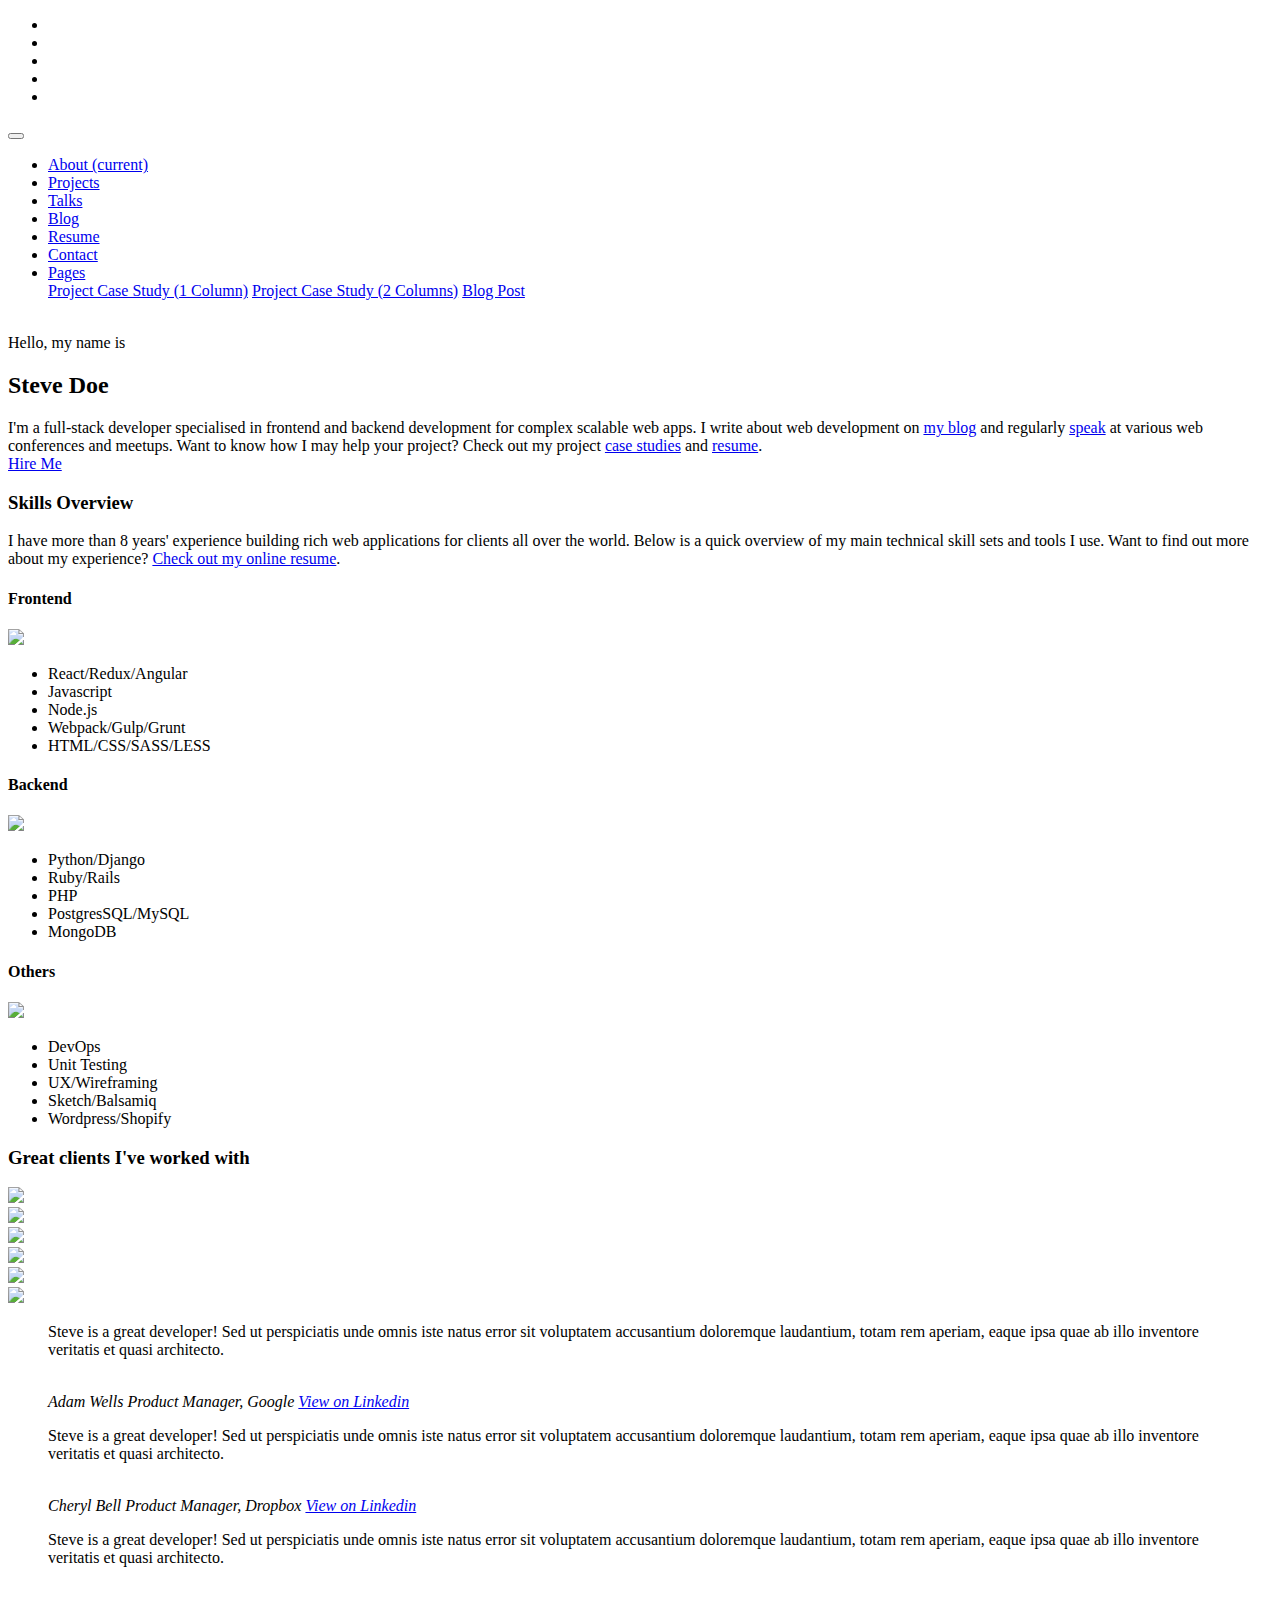
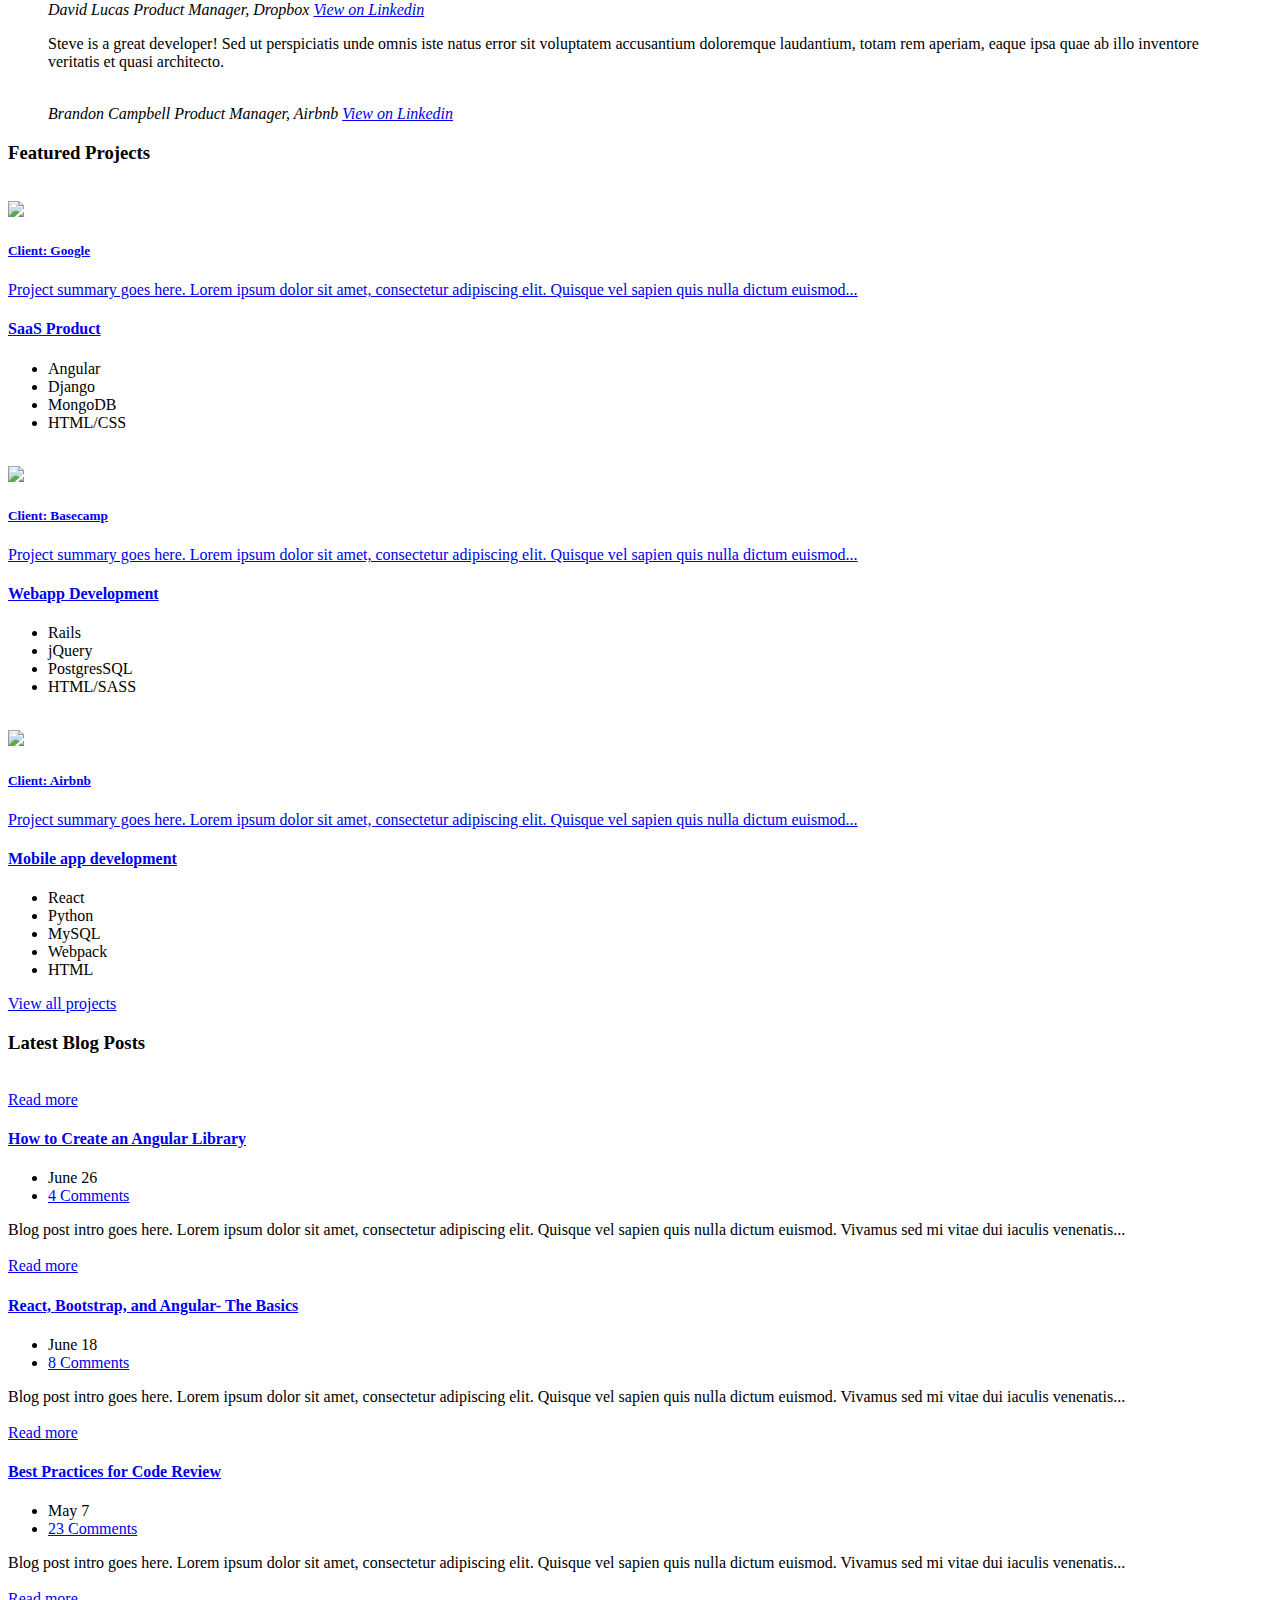
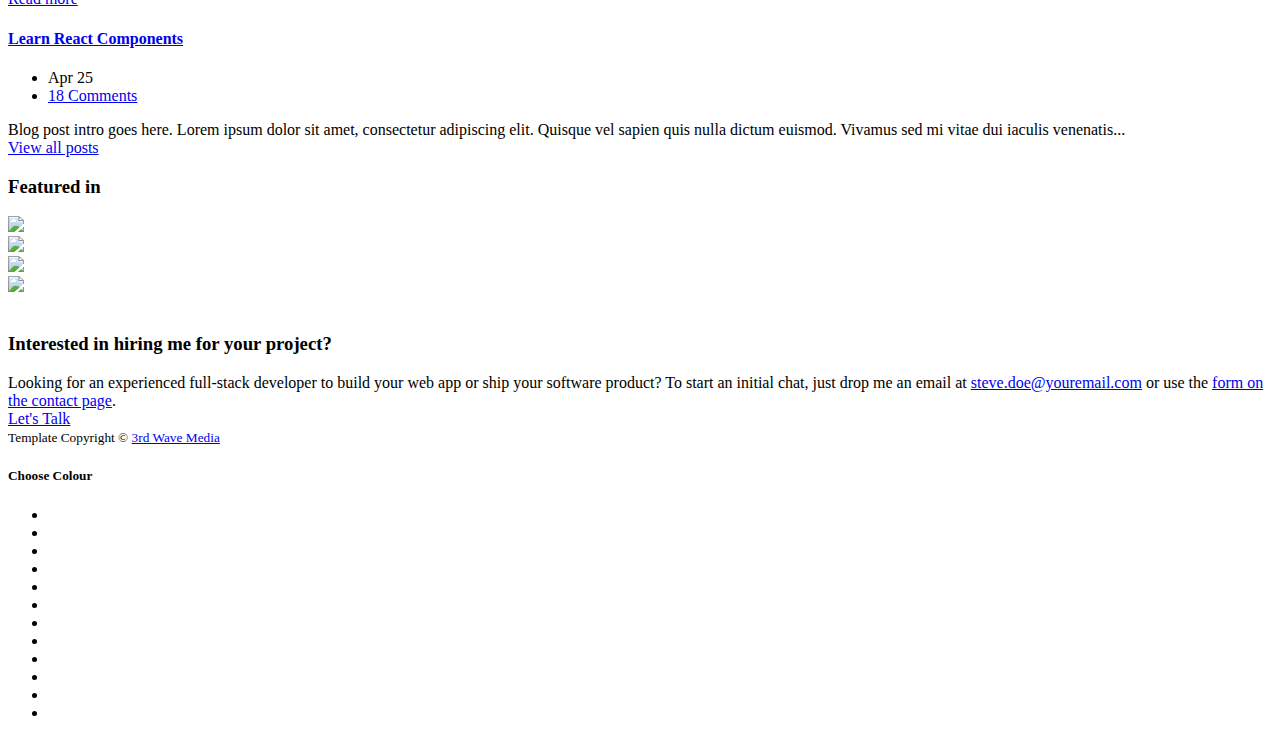
==== index.html @ 503a6081 "Add files via upload" ====
<!DOCTYPE html>
<html lang="en"> 

<!-- Mirrored from themes.3rdwavemedia.com/instance/bs5/2.2/index.html by HTTrack Website Copier/3.x [XR&CO'2017], Sat, 18 Nov 2023 05:35:15 GMT -->
<!-- Added by HTTrack --><meta http-equiv="content-type" content="text/html;charset=UTF-8" /><!-- /Added by HTTrack -->
<head>
    <title>Bootstrap 5 Portfolio Template For Developers</title>
    
    <!-- Meta -->
    <meta charset="utf-8">
    <meta http-equiv="X-UA-Compatible" content="IE=edge">
    <meta name="viewport" content="width=device-width, initial-scale=1.0">
    <meta name="description" content="Responsive Portfolio Template">
    <meta name="author" content="Xiaoying Riley at 3rd Wave Media">    
    <link rel="shortcut icon" href="favicon.ico"> 
    
    <!-- Google Font -->
    <link href='../../../../external.html?link=http://fonts.googleapis.com/css?family=Roboto:400,500,400italic,300italic,300,500italic,700,700italic,900,900italic' rel='stylesheet' type='text/css'>
    
    <!-- FontAwesome JS -->
    <script defer src="assets/fontawesome/js/all.js"></script>
    
    <!-- Plugins CSS -->
    <link rel="stylesheet" href="assets/plugins/flickity/flickity.min.css">
    
    
    <!-- Theme CSS -->  
    <link id="theme-style" rel="stylesheet" href="assets/css/theme-1.css">

</head> 

<body>
    
    <header class="header">
	    
        <div class="top-bar theme-bg-primary-darken">
            
            <div class="container-fluid">
            
				<nav class="navbar navbar-expand-lg navbar-dark position-relative">
					
					
					<ul class="social-list list-inline mb-0">
			            <li class="list-inline-item"><a class="text-white" href="#"><i class="fab fa-twitter fa-fw"></i></a></li>
		                <li class="list-inline-item"><a class="text-white" href="#"><i class="fab fa-linkedin-in fa-fw"></i></a></li>
		                <li class="list-inline-item"><a class="text-white" href="#"><i class="fab fa-github-alt fa-fw"></i></a></li>
		                <li class="list-inline-item"><a class="text-white" href="#"><i class="fab fa-stack-overflow fa-fw"></i></a></li>
		                <li class="list-inline-item"><a class="text-white" href="#"><i class="fab fa-codepen fa-fw"></i></a></li>
		            </ul><!--//social-list-->
					
	
					<button class="navbar-toggler" type="button" data-bs-toggle="collapse" data-bs-target="#navigation" aria-controls="navigation" aria-expanded="false" aria-label="Toggle navigation">
					<span class="navbar-toggler-icon"></span>
					</button>
					
					<div class="collapse navbar-collapse text-uppercase" id="navigation">
						<ul class="navbar-nav ms-lg-auto">
							<li class="nav-item me-lg-3">
							    <a class="nav-link active" href="index.html">About <span class="sr-only">(current)</span></a>
							</li>
							<li class="nav-item me-lg-3">
							   <a class="nav-link" href="projects.html">Projects</a>
							</li>
							<li class="nav-item me-lg-3">
							    <a class="nav-link" href="talks.html">Talks</a>
							</li>
							<li class="nav-item me-lg-3">
							    <a class="nav-link" href="blog.html">Blog</a>
							</li>
							<li class="nav-item me-lg-3">
							    <a class="nav-link" href="resume.html">Resume</a>
							</li>
							<li class="nav-item me-lg-3">
							    <a class="nav-link" href="contact.html">Contact</a>
							</li>
							<li class="nav-item dropdown me-0">
							    <a class="nav-link dropdown-toggle" href="#" id="navigationLink" data-bs-toggle="dropdown" aria-haspopup="true" aria-expanded="false">
							Pages
								</a>
								<div class="dropdown-menu dropdown-menu-right text-capitalize shadow-lg" aria-labelledby="navigationLink">
									<a class="dropdown-item" href="project.html">Project Case Study (1 Column)</a>
									<a class="dropdown-item" href="project-alt.html">Project Case Study (2 Columns)</a>
									<a class="dropdown-item" href="blog-post.html">Blog Post</a>
								</div>
							</li>
							
						</ul>
						<span id="slide-line"></span>
					</div>

					
				</nav>
            
            </div><!--//container-->
            
        </div><!--//top-bar-->
        
        <div class="header-intro theme-bg-primary text-white py-5">
	        <div class="container">
		        <div class="profile-teaser row gx-lg-5 justify-content-center">
			        <div class="col-12 col-md-auto text-center text-md-start">
				        <img class="profile-image mb-3 mb-lg-0 ms-md-0 rounded mx-auto" src="assets/images/profile.jpg" alt="">
			        </div>
					<div class="col text-center text-md-start">
						<div class="lead">Hello, my name is</div>
						<h2 class="mt-0 display-4 font-weight-bold">Steve Doe</h2>
						<div class="bio mb-3">I'm a full-stack developer specialised in frontend and backend development for complex scalable web apps. I write about web development on <a class="link-on-bg text-link" href="blog.html">my blog</a> and regularly <a class="link-on-bg text-link" href="talks.html">speak</a> at various web conferences and meetups. Want to know how I may help your project? Check out my project <a class="link-on-bg text-link" href="projects.html">case studies</a> and <a class="link-on-bg text-link" href="resume.html">resume</a>.
						</div><!--//bio-->
						<a class="theme-btn-on-bg btn font-weight-bold theme-btn-cta" href="contact.html">Hire Me</a>
					
					</div><!--//media-body-->
				</div><!--//profile-teaser-->
		        
	        </div><!--//container-->
        </div><!--//header-intro-->
        
    </header><!--//header-->
        
    <section class="skills-section section py-5">
        <div class="container">
	        <h3 class="section-title font-weight-bold text-center mb-3">Skills Overview</h3>
	        <div class="section-intro mx-auto text-center mb-5 text-secondary">I have more than 8 years' experience building rich web applications for clients all over the world. Below is a quick overview of my main technical skill sets and tools I use. Want to find out more about my experience? <a class="text-link" href="resume.html">Check out my online resume</a>.</div>
	        
	        <div class="skills-blocks mx-auto pt-5">
		        <div class="row">
			        <div class="skills-block col-12 col-lg-4 mb-5 mb-3 mb-lg-0">
				        <div class="skills-block-inner bg-white shadow-sm py-4 px-5 position-relative">
					        <h4 class="skills-cat text-center mb-3 mt-5">Frontend</h4>
					        <div class="skills-icon-holder position-absolute d-inline-block rounded-circle text-center">
					            <img class="skills-icon" src="assets/images/frontend-icon.svg">
					        </div>
					        <ul class="skills-list list-unstyled text-secondary">
						        <li class="mb-2"><i class="fas fa-check me-2 text-primary"></i>React/Redux/Angular</li>
						        <li class="mb-2"><i class="fas fa-check me-2 text-primary"></i>Javascript</li>
						        <li class="mb-2"><i class="fas fa-check me-2 text-primary"></i>Node.js</li>							        
						        <li class="mb-2"><i class="fas fa-check me-2 text-primary"></i>Webpack/Gulp/Grunt</li>
						        <li class="mb-2"><i class="fas fa-check me-2 text-primary"></i>HTML/CSS/SASS/LESS</li>
					        </ul>
				        </div><!--//skills-block-inner-->
			        </div><!--//skills-block-->
			        
			        <div class="skills-block col-12 col-lg-4 mb-5 mb-3 mb-lg-0">
				        <div class="skills-block-inner bg-white shadow-sm py-4 px-5 position-relative">
					        <h4 class="skills-cat text-center mb-3 mt-5">Backend</h4>
					        <div class="skills-icon-holder position-absolute d-inline-block rounded-circle text-center">
					            <img class="skills-icon" src="assets/images/backend-icon.svg">
					        </div>
					        <ul class="skills-list list-unstyled text-secondary">
						        <li class="mb-2"><i class="fas fa-check me-2 text-primary"></i>Python/Django</li>
						        <li class="mb-2"><i class="fas fa-check me-2 text-primary"></i>Ruby/Rails</li>
						        <li class="mb-2"><i class="fas fa-check me-2 text-primary"></i>PHP</li>
						        <li class="mb-2"><i class="fas fa-check me-2 text-primary"></i>PostgresSQL/MySQL</li>
						        <li class="mb-2"><i class="fas fa-check me-2 text-primary"></i>MongoDB</li>
					        </ul>
				        </div><!--//skills-block-inner-->
			        </div><!--//skills-block-->
			        
			        <div class="skills-block col-12 col-lg-4">
				        <div class="skills-block-inner bg-white shadow-sm py-4 px-5 position-relative">
					        <h4 class="skills-cat text-center mb-3 mt-5">Others</h4>
					        <div class="skills-icon-holder position-absolute d-inline-block rounded-circle text-center">
					            <img class="skills-icon" src="assets/images/other-skills-icon.svg">
					        </div>
					        <ul class="skills-list list-unstyled text-secondary">
						        <li class="mb-2"><i class="fas fa-check me-2 text-primary"></i>DevOps</li>
						        <li class="mb-2"><i class="fas fa-check me-2 text-primary"></i>Unit Testing</li>
						        <li class="mb-2"><i class="fas fa-check me-2 text-primary"></i>UX/Wireframing</li>
						        <li class="mb-2"><i class="fas fa-check me-2 text-primary"></i>Sketch/Balsamiq</li>
						        <li class="mb-2"><i class="fas fa-check me-2 text-primary"></i>Wordpress/Shopify</li>
					        </ul>
				        </div><!--//skills-block-inner-->
			        </div><!--//skills-block-->
			        
		        </div><!--//row-->
	        </div>
        </div><!--//container-->
    </section><!--//skills-section-->
    
    <section class="section-proof section bg-white py-5">
        <div class="container">
	        <h3 class="section-title font-weight-bold text-center mb-5">Great clients I've worked with</h3>
	        <div class="logos row mb-5">
		        <div class="logo px-3 col-6 col-md-4 col-lg-2 me-0 px-md-5 px-lg-4"><a class="logo-link" href="project.html"><img class="img-fluid svg-ie-fix" src="assets/images/logos/logo-1.svg"></a></div>
		        <div class="logo px-3 col-6 col-md-4 col-lg-2 me-0 px-md-5 px-lg-4"><a class="logo-link" href="project.html"><img class="img-fluid svg-ie-fix" src="assets/images/logos/logo-2.svg"></a></div>
		        <div class="logo px-3 col-6 col-md-4 col-lg-2 me-0 px-md-5 px-lg-4"><a class="logo-link" href="project.html"><img class="img-fluid svg-ie-fix" src="assets/images/logos/logo-3.svg"></a></div>
		        <div class="logo px-3 col-6 col-md-4 col-lg-2 me-0 px-md-5 px-lg-4"><a class="logo-link" href="project.html"><img class="img-fluid svg-ie-fix" src="assets/images/logos/logo-4.svg"></a></div>
		        <div class="logo px-3 col-6 col-md-4 col-lg-2 me-0 px-md-5 px-lg-4"><a class="logo-link" href="project.html"><img class="img-fluid svg-ie-fix" src="assets/images/logos/logo-5.svg"></a></div>
		        <div class="logo px-3 col-6 col-md-4 col-lg-2 me-0 px-md-5 px-lg-4"><a class="logo-link" href="project.html"><img class="img-fluid svg-ie-fix" src="assets/images/logos/logo-6.svg"></a></div>
	        </div>
	        
	        
        </div>
        
        <div class="container-fluid">
        
	        <div class="testimonials">
			        
		        <div class="testimonial-item">				        
			        <div class="position-relative p-5 shadow">
				        <blockquote class="blockquote ps-4">
						  <p class="mb-4">Steve is a great developer! Sed ut perspiciatis unde omnis iste natus error sit voluptatem accusantium doloremque laudantium, totam rem aperiam, eaque ipsa quae ab illo inventore veritatis et quasi architecto.</p>
						  <i class="quote-icon fas fa-quote-left fa-lg position-absolute text-primary"></i>
						  <footer class="blockquote-footer presudo-hidden mt-4">
							   <div class="row client-profile">
								   <div class="col-12 col-md-auto">
								       <img src="assets/images/clients/profile-1.jpg" alt="">
								   </div>
								   <div class="col">
								       <cite title="Source" class="quote-source d-inline-block font-style-normal pt-3">
								           <span class="d-block">Adam Wells</span>
								           <span class="d-block">Product Manager, Google</span>
								           <span class="d-block position-absolute source-link"><i class="fab fa-linkedin fa-2x me-1" data-fa-transform="down-3"></i> <a class="text-secondary text-link" href="#" target="_blank">View on Linkedin <i class="fas fa-external-link-alt ms-1" data-fa-transform="up-1"></i></a></span>
								       </cite>
								   </div>
							   </div><!--//row-->
						  </footer>
						</blockquote>
			        </div>
		        </div><!--//testimonial-item-->
		        
		        <div class="testimonial-item">				        
			        <div class="position-relative p-5 shadow">
				        <blockquote class="blockquote ps-4">
						  <p class="mb-4">Steve is a great developer! Sed ut perspiciatis unde omnis iste natus error sit voluptatem accusantium doloremque laudantium, totam rem aperiam, eaque ipsa quae ab illo inventore veritatis et quasi architecto.</p>
						  <i class="quote-icon fas fa-quote-left position-absolute text-primary"></i>
						  <footer class="blockquote-footer presudo-hidden mt-4">
							   <div class="row client-profile">
								   <div class="col-12 col-md-auto">
								       <img src="assets/images/clients/profile-2.jpg" alt="">
								   </div>
								   <div class="col">
								       <cite title="Source" class="quote-source d-inline-block font-style-normal pt-3">
								           <span class="d-block">Cheryl Bell</span>
								           <span class="d-block">Product Manager, Dropbox</span>
								           <span class="d-block position-absolute source-link"><i class="fab fa-linkedin fa-2x me-1" data-fa-transform="down-3"></i> <a class="text-secondary text-link" href="#" target="_blank">View on Linkedin <i class="fas fa-external-link-alt ms-1" data-fa-transform="up-1"></i></a></span>
								       </cite>
								   </div>
							   </div><!--//row-->
						  </footer>
						  
						</blockquote>
			        </div>
		        </div><!--//testimonial-item-->
		        
		        <div class="testimonial-item">				        
			        <div class="position-relative p-5 shadow">
				        <blockquote class="blockquote ps-4">
						  <p class="mb-4">Steve is a great developer! Sed ut perspiciatis unde omnis iste natus error sit voluptatem accusantium doloremque laudantium, totam rem aperiam, eaque ipsa quae ab illo inventore veritatis et quasi architecto. </p>
						  <i class="quote-icon fas fa-quote-left position-absolute text-primary"></i>
						  <footer class="blockquote-footer presudo-hidden mt-4">
							   <div class="row client-profile">
								   <div class="col-12 col-md-auto">
								       <img src="assets/images/clients/profile-3.jpg" alt="">
								   </div>
								   <div class="col">
								       <cite title="Source" class="quote-source d-inline-block font-style-normal pt-3">
								           <span class="d-block">David Lucas</span>
							           <span class="d-block">Product Manager, Dropbox</span>
								           <span class="d-block position-absolute source-link"><i class="fab fa-linkedin fa-2x me-1" data-fa-transform="down-3"></i> <a class="text-secondary text-link" href="#" target="_blank">View on Linkedin <i class="fas fa-external-link-alt ms-1" data-fa-transform="up-1"></i></a></span>
								       </cite>
								   </div>
							   </div><!--//row-->
						  </footer>
						</blockquote>
			        </div>
		        </div><!--//testimonial-item-->
		        
		        <div class="testimonial-item">				        
			        <div class="position-relative p-5 shadow">
				        <blockquote class="blockquote ps-4">
						  <p class="mb-4">Steve is a great developer! Sed ut perspiciatis unde omnis iste natus error sit voluptatem accusantium doloremque laudantium, totam rem aperiam, eaque ipsa quae ab illo inventore veritatis et quasi architecto.</p>
						  <i class="quote-icon fas fa-quote-left position-absolute text-primary"></i>
						  <footer class="blockquote-footer presudo-hidden mt-4">
							   <div class="row client-profile">
								   <div class="col-12 col-md-auto">
								       <img src="assets/images/clients/profile-4.jpg" alt="">
								   </div>
								   <div class="col">
								       <cite title="Source" class="quote-source d-inline-block font-style-normal pt-3">
								           <span class="d-block">Brandon Campbell</span>
							               <span class="d-block">Product Manager, Airbnb</span>
								           <span class="d-block position-absolute source-link"><i class="fab fa-linkedin fa-2x me-1" data-fa-transform="down-3"></i> <a class="text-secondary text-link" href="#" target="_blank">View on Linkedin <i class="fas fa-external-link-alt ms-1" data-fa-transform="up-1"></i></a></span>
								       </cite>
								   </div>
							   </div><!--//row-->
						  </footer>
						</blockquote>
			        </div>
		        </div><!--//testimonial-item-->

		        
	        </div><!--//container-fluid-->
	        
	        
        </div><!--//testimonials-->
        
        
    </section>
    
    <section class="section-featured-projects py-5">
        <div class="container">
	        <h3 class="section-title font-weight-bold text-center mb-5">Featured Projects</h3>
        
	        <div class="project-cards row mb-5">
		        <div class="col-12 col-lg-4">
					<div class="card rounded-0 border-0 shadow-sm mb-5 mb-lg-0">
						<div class="card-img-container position-relative">
							<img class="card-img-top rounded-0" src="assets/images/projects/project-1-thumb.jpg" alt="">
							<div class="card-img-overlay overlay-logo text-center">
								<div class="project-logo"><img class="img-fluid w-50" src="assets/images/logos/logo-1-inverse.svg"></div>
							</div>
							<a class="card-img-overlay overlay-content text-start p-lg-4" href="project.html">
								<h5 class="card-title font-weight-bold">Client: Google</h5>
							    <p class="card-text">Project summary goes here. Lorem ipsum dolor sit amet, consectetur adipiscing elit. Quisque vel sapien quis nulla dictum euismod...</p>
							</a>
						</div>
						<div class="card-body pb-0">
							<h4 class="card-title text-truncate text-center mb-0"><a class="text-link" href="project.html">SaaS Product</a></h4>
						</div>
						
						<div class="card-footer border-0 text-center bg-white pb-4">
							<ul class="list-inline mb-0 mx-auto">
						        <li class="list-inline-item"><span class="badge bg-secondary badge-pill">Angular</span></li>
						        <li class="list-inline-item"><span class="badge bg-secondary badge-pill" >Django</span></li>
						        <li class="list-inline-item"><span class="badge bg-secondary badge-pill">MongoDB</span></li>
						        <li class="list-inline-item"><span class="badge bg-secondary badge-pill">HTML/CSS</span></li>
							</ul>
					    </div>
				    </div><!--//card-->
		        </div>
		        <div class="col-12 col-lg-4">
					<div class="card rounded-0 border-0 shadow-sm mb-5 mb-lg-0">
						<div class="card-img-container position-relative">
							<img class="card-img-top rounded-0" src="assets/images/projects/project-2-thumb.jpg" alt="">
							<div class="card-img-overlay overlay-logo text-center">
								<div class="project-logo"><img class="img-fluid w-50" src="assets/images/logos/logo-2-inverse.svg"></div>
							</div>
							<a class="card-img-overlay overlay-content text-start p-lg-4" href="project.html">
								<h5 class="card-title font-weight-bold">Client: Basecamp</h5>
							    <p class="card-text">Project summary goes here. Lorem ipsum dolor sit amet, consectetur adipiscing elit. Quisque vel sapien quis nulla dictum euismod...</p>
							</a>
						</div>
						<div class="card-body pb-0">
							<h4 class="card-title text-truncate text-center mb-0"><a class="text-link" href="project.html">Webapp Development</a></h4>
						</div>
						
						<div class="card-footer border-0 text-center bg-white pb-4">
							<ul class="list-inline mb-0 mx-auto">
						        <li class="list-inline-item"><span class="badge bg-secondary badge-pill" >Rails</span></li>
						        <li class="list-inline-item"><span class="badge bg-secondary badge-pill">jQuery</span></li>
						        <li class="list-inline-item"><span class="badge bg-secondary badge-pill">PostgresSQL</span></li>
						        <li class="list-inline-item"><span class="badge bg-secondary badge-pill">HTML/SASS</span></li>
							</ul>
					    </div>
				    </div><!--//card-->
		        </div>
		        <div class="col-12 col-lg-4">
					<div class="card rounded-0 border-0 shadow-sm mb-5 mb-lg-0">
						<div class="card-img-container position-relative">
							<img class="card-img-top rounded-0" src="assets/images/projects/project-3-thumb.jpg" alt="">
							<div class="card-img-overlay overlay-logo text-center">
								<div class="project-logo"><img class="img-fluid w-50" src="assets/images/logos/logo-3-inverse.svg"></div>
							</div>
							<a class="card-img-overlay overlay-content text-start p-lg-4" href="project.html">
								<h5 class="card-title font-weight-bold">Client: Airbnb</h5>
							    <p class="card-text">Project summary goes here. Lorem ipsum dolor sit amet, consectetur adipiscing elit. Quisque vel sapien quis nulla dictum euismod...</p>
							</a>
						</div>
						<div class="card-body pb-0">
							<h4 class="card-title text-truncate text-center mb-0"><a class="text-link" href="project.html">Mobile app development</a></h4>
						</div>
						
						<div class="card-footer border-0 text-center bg-white pb-4">
							<ul class="list-inline mb-0 mx-auto">
						        <li class="list-inline-item"><span class="badge bg-secondary badge-pill">React</span></li>
						        <li class="list-inline-item"><span class="badge bg-secondary badge-pill" >Python</span></li>
						        <li class="list-inline-item"><span class="badge bg-secondary badge-pill">MySQL</span></li>
						        <li class="list-inline-item"><span class="badge bg-secondary badge-pill">Webpack</span></li>
						        <li class="list-inline-item"><span class="badge bg-secondary badge-pill">HTML</span></li>
							</ul>
					    </div>
				    </div><!--//card-->
		        </div>
			    
	        </div><!--//row-->
	        <div class="text-center">
	            <a class="btn btn-primary" href="projects.html">View all projects</a>
	        </div>
        </div><!--///container-->
        
    </section>
    
    <section class="section-latest-blog py-5">
        <div class="container">
	        <h3 class="section-title font-weight-bold text-center mb-5">Latest Blog Posts</h3>
	        
	        <div class="blog-cards row">
		        <div class="col-12 col-lg-6">
			        <div class="card rounded-0 border-0 shadow-sm mb-5">
						<div class="card-img-container position-relative">
					        <img class="card-img-top rounded-0" src="assets/images/blog/blog-post-thumb-1.jpg" alt="">
					        <div class="card-img-overlay overlay-mask overlay-logo text-center p-0">
						        <div class="overlay-mask-content text-center w-100 position-absolute">
								    <a class="btn btn-primary" href="blog-post.html">Read more</a>
						        </div>
						        <a class="overlay-mask-link position-absolute w-100 h-100" href="blog-post.html"></a>
							</div>
						</div>
						<div class="card-body pb-4">
							
							<h4 class="card-title text-truncate mb-2"><a class="text-link" href="blog-post.html">How to Create an Angular Library</a></h4>
							<div class="card-text">
								<ul class="meta list-inline mb-1">
									<li class="list-inline-item me-3"><i class="far fa-clock me-2"></i>June 26</li>
									<li class="list-inline-item"><i class="fas fa-comment me-2"></i><a class="text-link" href="#">4 Comments</a></li>
								</ul>
								<div class="excerpt"> Blog post intro goes here. Lorem ipsum dolor sit amet, consectetur adipiscing elit. Quisque vel sapien quis nulla dictum euismod. Vivamus sed mi vitae dui iaculis venenatis...</div>
							</div>
						</div>
				    </div><!--//card-->
		        </div>
		        
		        <div class="col-12 col-lg-6">
			        <div class="card rounded-0 border-0 shadow-sm mb-5">
						<div class="card-img-container position-relative">
					        <img class="card-img-top rounded-0" src="assets/images/blog/blog-post-thumb-2.jpg" alt="">
					        <div class="card-img-overlay overlay-mask overlay-logo text-center p-0">
						        <div class="overlay-mask-content text-center w-100 position-absolute">
								    <a class="btn btn-primary" href="blog-post.html">Read more</a>
						        </div>
						        <a class="overlay-mask-link position-absolute w-100 h-100" href="blog-post.html"></a>
							</div>
						</div>
						<div class="card-body pb-4">
							
							<h4 class="card-title text-truncate mb-2"><a class="text-link" href="blog-post.html">React, Bootstrap, and Angular- The Basics</a></h4>
							<div class="card-text">
								<ul class="meta list-inline mb-1">
									<li class="list-inline-item me-3"><i class="far fa-clock me-2"></i>June 18</li>
									<li class="list-inline-item"><i class="fas fa-comment me-2"></i><a class="text-link" href="#">8 Comments</a></li>
								</ul>
								<div class="excerpt"> Blog post intro goes here. Lorem ipsum dolor sit amet, consectetur adipiscing elit. Quisque vel sapien quis nulla dictum euismod. Vivamus sed mi vitae dui iaculis venenatis...</div>
							</div>
						</div>
				    </div><!--//card-->
		        </div>
		        
		        
		        <div class="col-12 col-lg-6">
			        <div class="card rounded-0 border-0 shadow-sm mb-5">
						<div class="card-img-container position-relative">
					        <img class="card-img-top rounded-0" src="assets/images/blog/blog-post-thumb-3.jpg" alt="">
					        <div class="card-img-overlay overlay-mask overlay-logo text-center p-0">
						        <div class="overlay-mask-content text-center w-100 position-absolute">
								    <a class="btn btn-primary" href="blog-post.html">Read more</a>
						        </div>
						        <a class="overlay-mask-link position-absolute w-100 h-100" href="blog-post.html"></a>
							</div>
						</div>
						<div class="card-body pb-4">
							
							<h4 class="card-title text-truncate mb-2"><a class="text-link"  href="blog-post.html">Best Practices for Code Review</a></h4>
							<div class="card-text">
								<ul class="meta list-inline mb-1">
									<li class="list-inline-item me-3"><i class="far fa-clock me-2"></i>May 7</li>
									<li class="list-inline-item"><i class="fas fa-comment me-2"></i><a class="text-link" href="#">23 Comments</a></li>
								</ul>
								<div class="excerpt"> Blog post intro goes here. Lorem ipsum dolor sit amet, consectetur adipiscing elit. Quisque vel sapien quis nulla dictum euismod. Vivamus sed mi vitae dui iaculis venenatis...</div>
							</div>
						</div>
				    </div><!--//card-->
		        </div>
		        
		        <div class="col-12 col-lg-6">
			        <div class="card rounded-0 border-0 shadow-sm mb-5">
						<div class="card-img-container position-relative">
					        <img class="card-img-top rounded-0" src="assets/images/blog/blog-post-thumb-4.jpg" alt="">
					        <div class="card-img-overlay overlay-mask overlay-logo text-center p-0">
						        <div class="overlay-mask-content text-center w-100 position-absolute">
								    <a class="btn btn-primary" href="blog-post.html">Read more</a>
						        </div>
						        <a class="overlay-mask-link position-absolute w-100 h-100" href="blog-post.html"></a>
							</div>
						</div>
						<div class="card-body pb-4">
							
							<h4 class="card-title text-truncate mb-2"><a class="text-link" href="blog-post.html">Learn React Components</a></h4>
							<div class="card-text">
								<ul class="meta list-inline mb-1">
									<li class="list-inline-item me-3"><i class="far fa-clock me-2"></i>Apr 25</li>
									<li class="list-inline-item"><i class="fas fa-comment me-2"></i><a class="text-link" href="#">18 Comments</a></li>
								</ul>
								<div class="excerpt"> Blog post intro goes here. Lorem ipsum dolor sit amet, consectetur adipiscing elit. Quisque vel sapien quis nulla dictum euismod. Vivamus sed mi vitae dui iaculis venenatis...</div>
							</div>
						</div>
				    </div><!--//card-->
		        </div>
		        
		        
	        </div><!--//blog-cards-->

	        
        </div>
        
        <div class="text-center">
            <a class="btn btn-primary" href="blog.html">View all posts</a>
        </div>
        
        
    </section>
    
    <section class="section-press py-5 bg-white">
        <div class="container">
	        <h3 class="section-title font-weight-bold text-center mb-5">Featured in</h3>
	        <div class="press-logos row">
		        <div class="align-self-center press-logo px-4 px-lg-3 col-6 col-lg-3 me-0 px-md-5 px-lg-5 mb-3 mb-lg-0"><a class="logo-link" href="#" target="_blank"><img class="img-fluid svg-ie-fix" src="assets/images/logos/press-logo-1.png"></a></div>
		        <div class="align-self-center press-logo px-4 px-lg-3  col-6 col-lg-3 me-0 px-md-5 px-lg-5 mb-3 mb-lg-0"><a class="logo-link" href="#" target="_blank"><img class="img-fluid svg-ie-fix" src="assets/images/logos/press-logo-2.png"></a></div>
		        <div class="align-self-center press-logo px-4 px-lg-3  col-6 col-lg-3 me-0 px-md-5 px-lg-5 mb-3 mb-lg-0"><a class="logo-link" href="#" target="_blank"><img class="img-fluid svg-ie-fix" src="assets/images/logos/press-logo-3.png"></a></div>
		        <div class="align-self-center press-logo px-4 px-lg-3 col-6 col-lg-3 me-0 px-md-5 px-lg-5 mb-3 mb-lg-0"><a class="logo-link" href="#" target="_blank"><img class="img-fluid svg-ie-fix" src="assets/images/logos/press-logo-4.png"></a></div>
	        </div>
        </div><!--//container-->
    </section>
    
	<section class="section-cta py-5 bg-primary text-white">
		<div class="container">
			<div class="text-center">
			    <img class="profile-small d-inline-block mx-auto rounded-circle mb-2" src="assets/images/profile.jpg" alt="">
		    </div>
		    <h3 class="section-title font-weight-bold text-center mb-2">Interested in hiring me for your project?</h3>
		    <div class="section-intro mx-auto text-center mb-3">
			    Looking for an experienced full-stack developer to build your web app or ship your software product? To start an initial chat, just drop me an email at <a class="link-on-bg text-link" href="#">steve.doe@youremail.com</a> or use the <a class="link-on-bg text-link" href="contact.html">form on the contact page</a>.
		    </div>
		    <div class="text-center">
		        <a class="theme-btn-on-bg btn" href="contact.html">Let's Talk</a>
		    </div>
		</div><!--//container-->
	</section>
    
    <footer class="footer text-light text-center py-2">
	    <small class="copyright">Template Copyright &copy; <a class="text-light text-link" href="../../../../external.html?link=https://themes.3rdwavemedia.com/" target="_blank">3rd Wave Media</a></small>
    </footer>
    
    
    <!-- *****CONFIGURE STYLE (REMOVE ON YOUR PRODUCTION SITE)****** -->  
    <div id="config-panel" class="config-panel config-panel-hide d-none d-lg-block">
        <div class="panel-inner">
            <a id="config-trigger" class="config-trigger text-center" href="#"><i class="fas fa-cog mx-auto" data-fa-transform="down-6" ></i></a>
            <h5 class="panel-title">Choose Colour</h5>
            <ul id="color-options" class="list-inline mb-0">
                <li class="theme-1 active list-inline-item"><a data-style="assets/css/theme-1.css" href="#"></a></li>
                <li class="theme-2  list-inline-item"><a data-style="assets/css/theme-2.css" href="#"></a></li>
                <li class="theme-3  list-inline-item"><a data-style="assets/css/theme-3.css" href="#"></a></li>
                <li class="theme-4  list-inline-item"><a data-style="assets/css/theme-4.css" href="#"></a></li>
                <li class="theme-5  list-inline-item"><a data-style="assets/css/theme-5.css" href="#"></a></li>
                <li class="theme-6  list-inline-item"><a data-style="assets/css/theme-6.css" href="#"></a></li>
                <li class="theme-7  list-inline-item"><a data-style="assets/css/theme-7.css" href="#"></a></li>
                <li class="theme-8  list-inline-item"><a data-style="assets/css/theme-8.css" href="#"></a></li>
                <li class="theme-9  list-inline-item"><a data-style="assets/css/theme-9.css" href="#"></a></li>
                <li class="theme-10  list-inline-item"><a data-style="assets/css/theme-10.css" href="#"></a></li>
                <li class="theme-11  list-inline-item"><a data-style="assets/css/theme-11.css" href="#"></a></li>
                <li class="theme-12  list-inline-item"><a data-style="assets/css/theme-12.css" href="#"></a></li>
            </ul>
            <a id="config-close" class="close" href="#"><i class="fa fa-times-circle"></i></a>
        </div><!--//panel-inner-->
    </div><!--//configure-panel-->

    
       
    <!-- Javascript -->
    <script type="text/javascript" src="assets/plugins/popper.min.js"></script> 
    <script type="text/javascript" src="assets/plugins/bootstrap/js/bootstrap.min.js"></script>  
    <script type="text/javascript" src="assets/plugins/vanilla-back-to-top.min.js"></script>    
    
    <!-- Page Specific JS -->
    <script type="text/javascript" src="assets/plugins/flickity/flickity.pkgd.min.js"></script> 

    <!-- Custom JS -->
    <script type="text/javascript" src="assets/js/main.js"></script>
    <script type="text/javascript" src="assets/js/flickity-custom.js"></script>
    
    <!-- Style Switcher (REMOVE ON YOUR PRODUCTION SITE) -->
    <script type="text/javascript" src="assets/js/demo/style-switcher.js"></script>     
    

</body>

<!-- Mirrored from themes.3rdwavemedia.com/instance/bs5/2.2/index.html by HTTrack Website Copier/3.x [XR&CO'2017], Sat, 18 Nov 2023 05:36:05 GMT -->
</html>
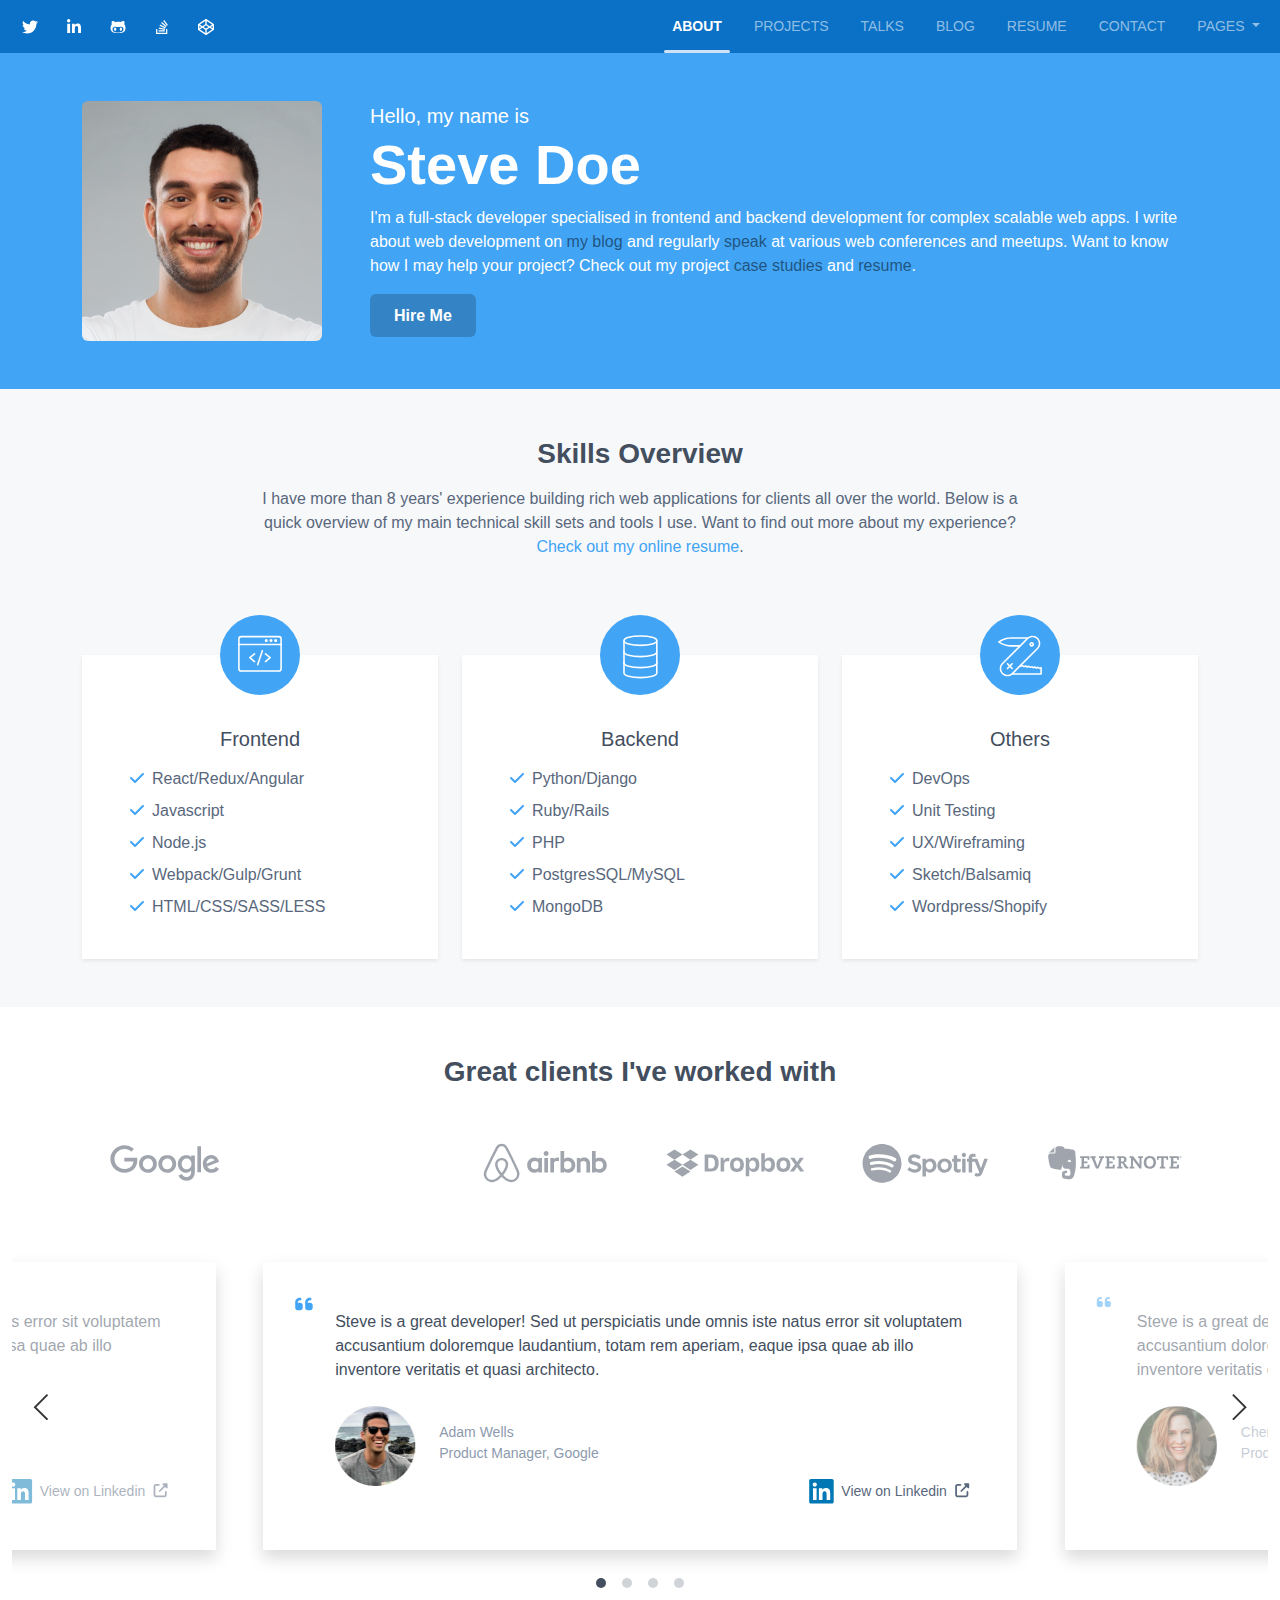
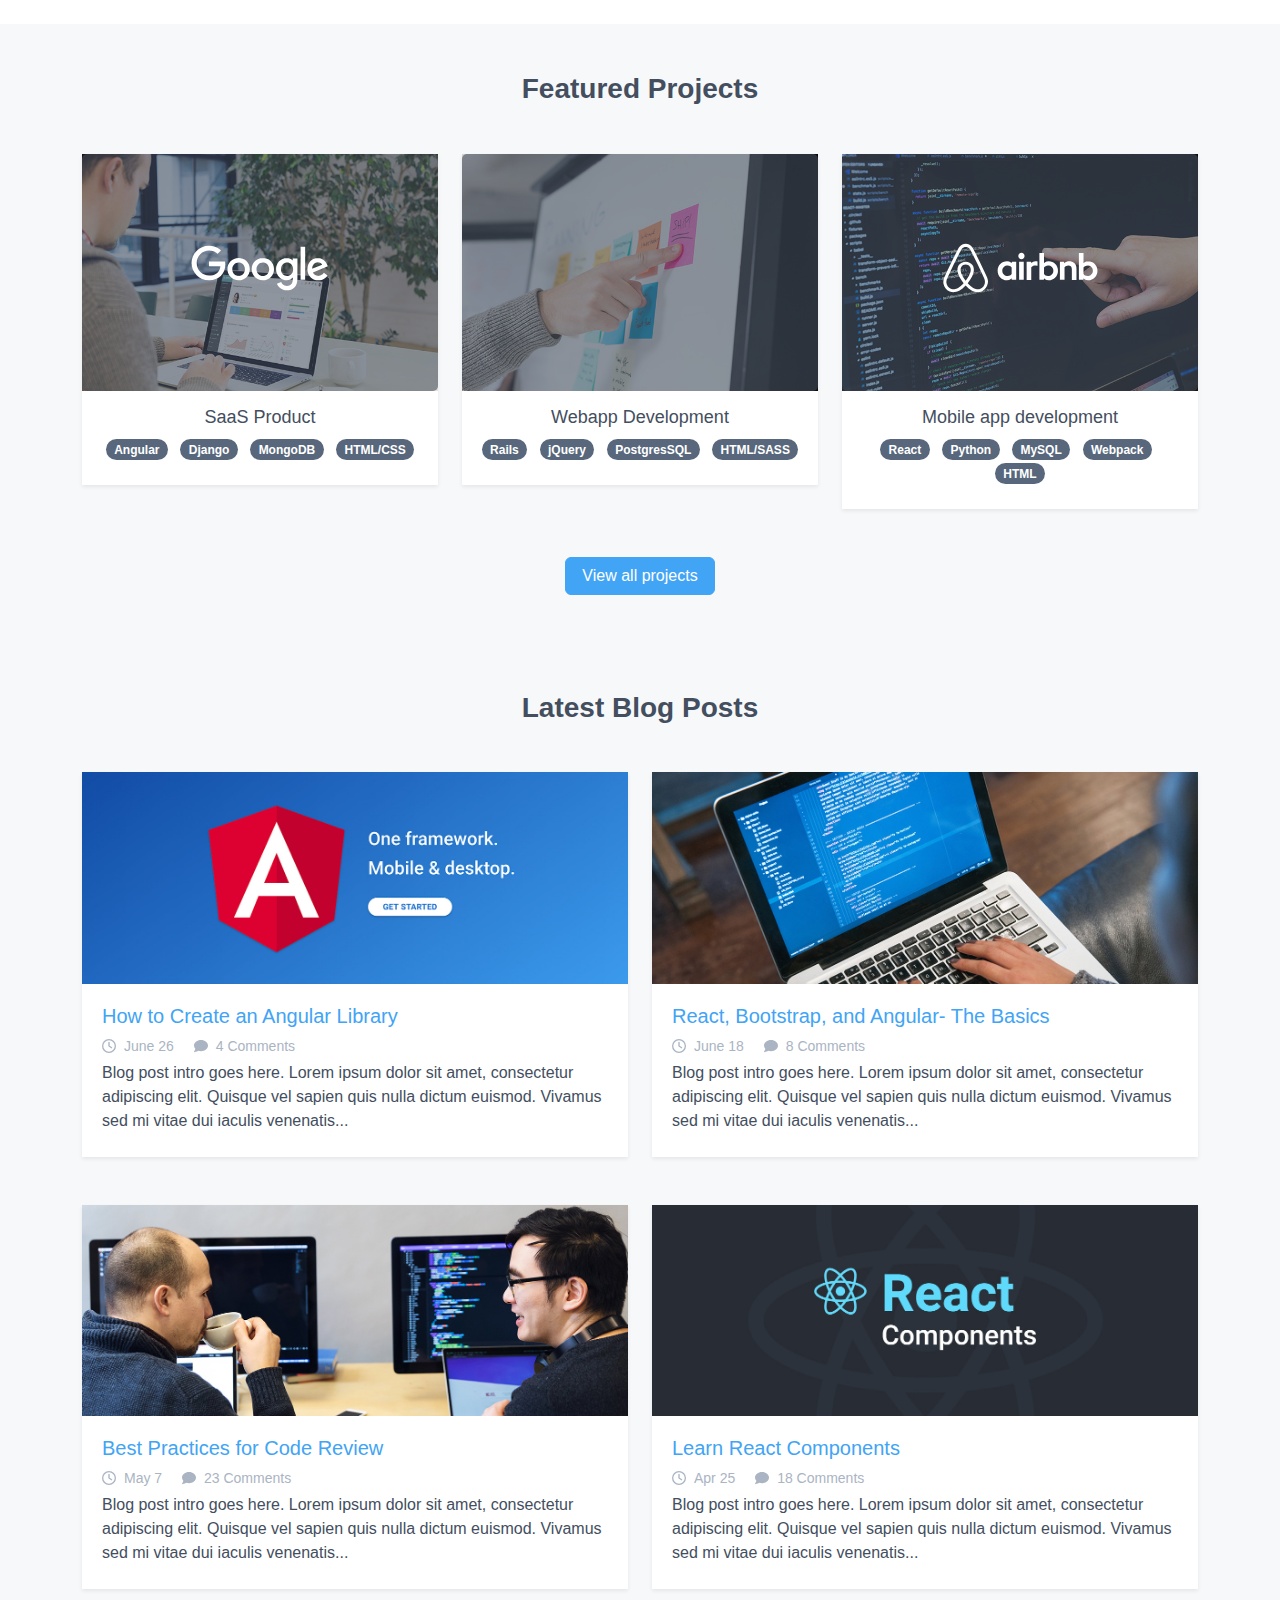
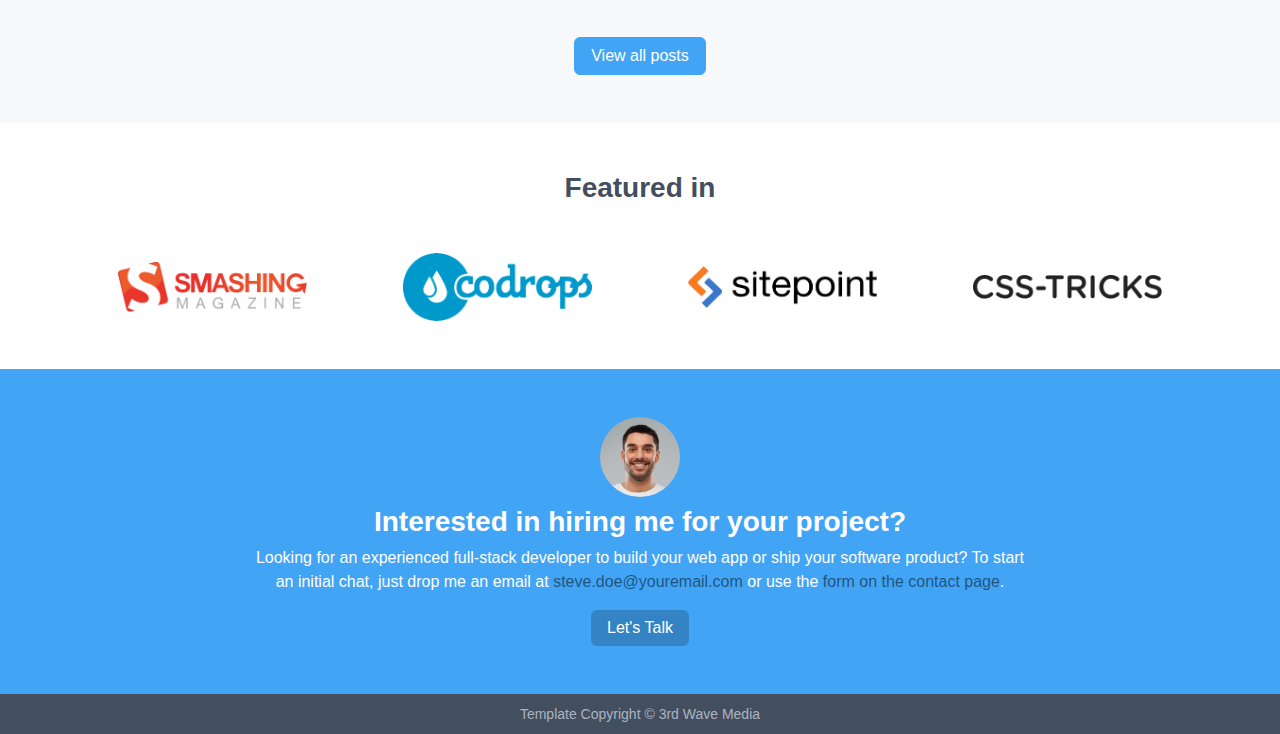
==== commit 352fbc0d: "Update index.html" ====
--- a/index.html
+++ b/index.html
@@ -541,7 +541,7 @@
     </footer>
     
     
-    <!-- *****CONFIGURE STYLE (REMOVE ON YOUR PRODUCTION SITE)****** -->  
+    <!-- *****CONFIGURE STYLE (REMOVE ON YOUR PRODUCTION SITE)******  
     <div id="config-panel" class="config-panel config-panel-hide d-none d-lg-block">
         <div class="panel-inner">
             <a id="config-trigger" class="config-trigger text-center" href="#"><i class="fas fa-cog mx-auto" data-fa-transform="down-6" ></i></a>
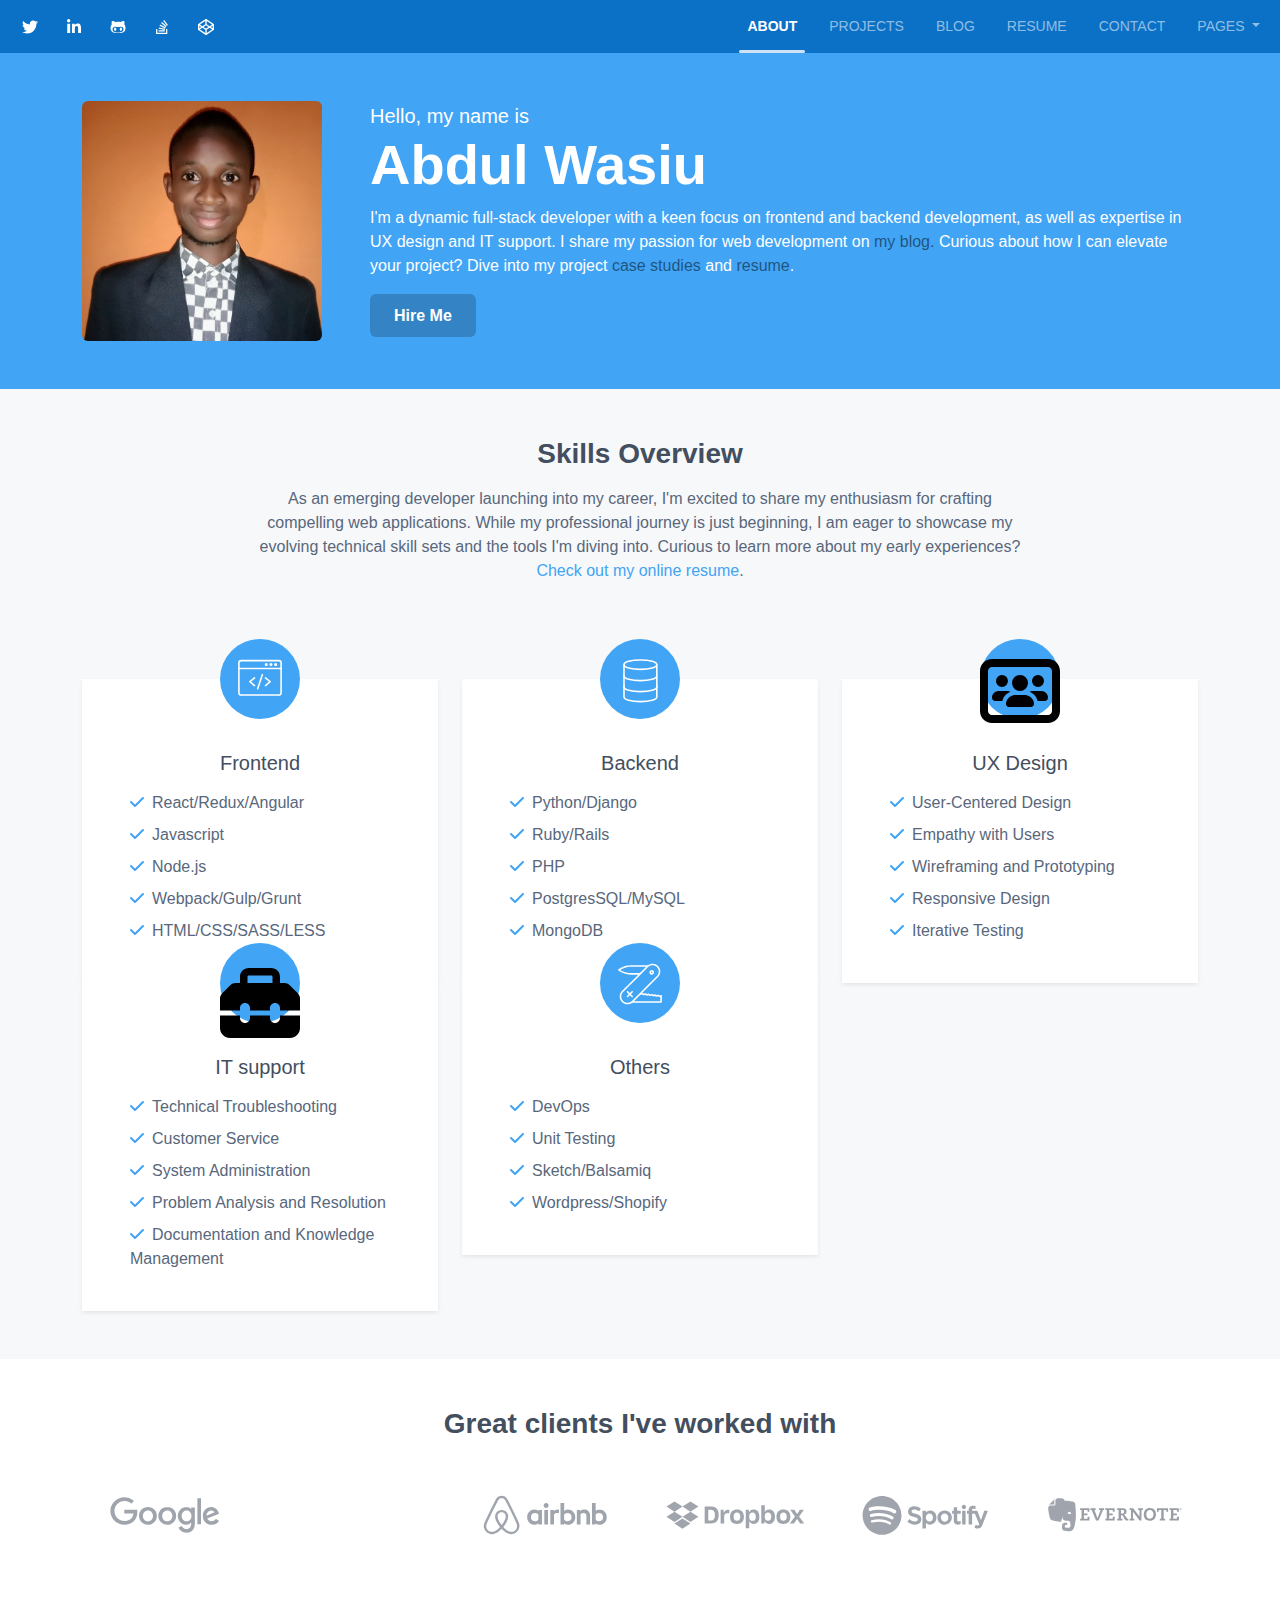
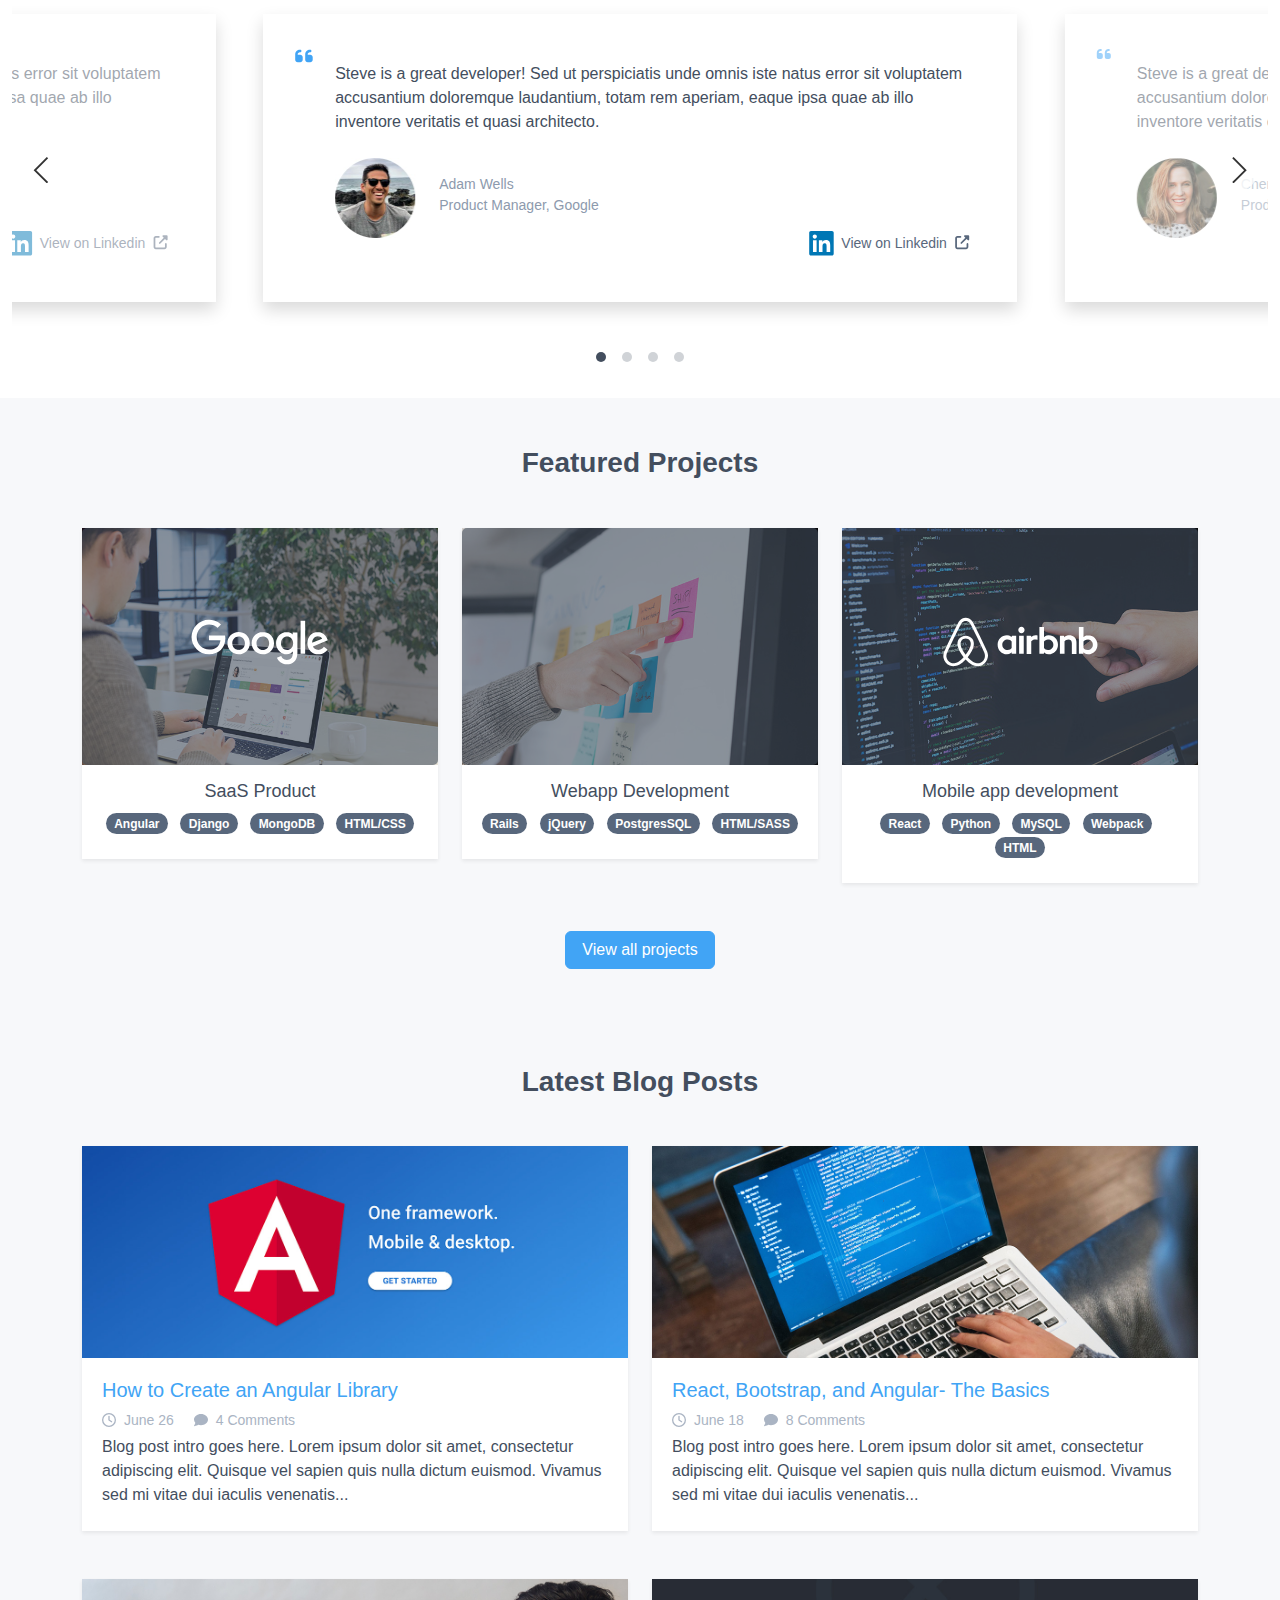
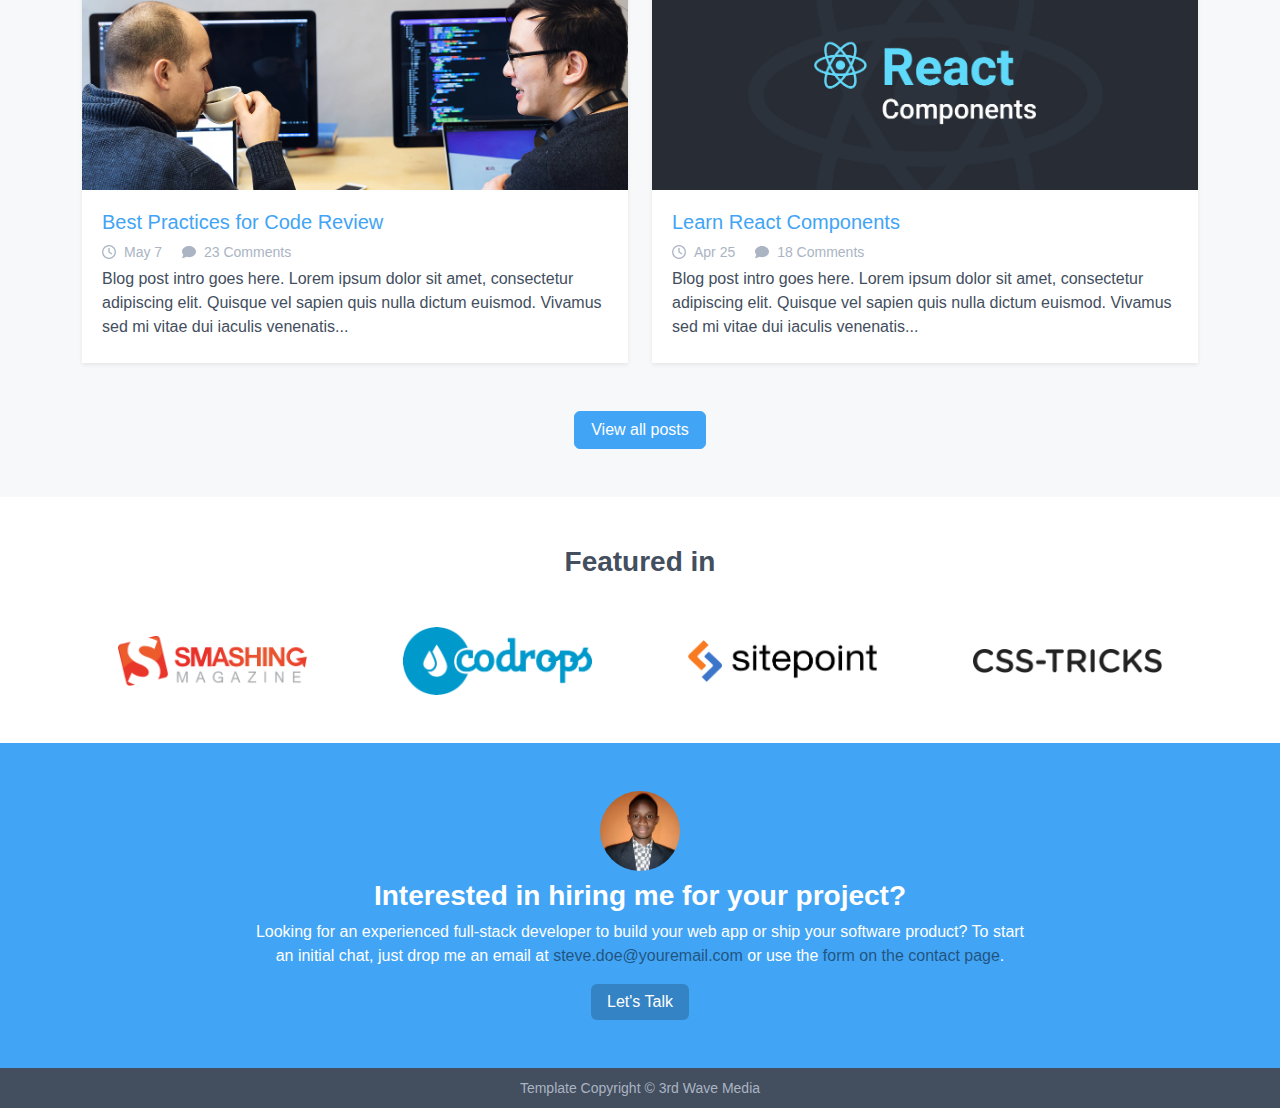
==== commit f2f74dd3: "today" ====
--- a/index.html
+++ b/index.html
@@ -1,10 +1,8 @@
 <!DOCTYPE html>
 <html lang="en"> 
-
-<!-- Mirrored from themes.3rdwavemedia.com/instance/bs5/2.2/index.html by HTTrack Website Copier/3.x [XR&CO'2017], Sat, 18 Nov 2023 05:35:15 GMT -->
-<!-- Added by HTTrack --><meta http-equiv="content-type" content="text/html;charset=UTF-8" /><!-- /Added by HTTrack -->
+<meta http-equiv="content-type" content="text/html;charset=UTF-8" />
 <head>
-    <title>Bootstrap 5 Portfolio Template For Developers</title>
+    <title>Abdul Wasiu's Portfolio</title>
     
     <!-- Meta -->
     <meta charset="utf-8">
@@ -41,11 +39,11 @@
 					
 					
 					<ul class="social-list list-inline mb-0">
-			            <li class="list-inline-item"><a class="text-white" href="#"><i class="fab fa-twitter fa-fw"></i></a></li>
-		                <li class="list-inline-item"><a class="text-white" href="#"><i class="fab fa-linkedin-in fa-fw"></i></a></li>
-		                <li class="list-inline-item"><a class="text-white" href="#"><i class="fab fa-github-alt fa-fw"></i></a></li>
-		                <li class="list-inline-item"><a class="text-white" href="#"><i class="fab fa-stack-overflow fa-fw"></i></a></li>
-		                <li class="list-inline-item"><a class="text-white" href="#"><i class="fab fa-codepen fa-fw"></i></a></li>
+			            <li class="list-inline-item"><a class="text-white" href="https://twitter.com/AdebayoWaasi"><i class="fab fa-twitter fa-fw"></i></a></li>
+		                <li class="list-inline-item"><a class="text-white" href="https://www.linkedin.com/in/abdulwasiu6609/"><i class="fab fa-linkedin-in fa-fw"></i></a></li>
+		                <li class="list-inline-item"><a class="text-white" href="https://github.com/abdulwasiu6609"><i class="fab fa-github-alt fa-fw"></i></a></li>
+		                <li class="list-inline-item"><a class="text-white" href="https://stackoverflow.com/users/22942382/abdul?tab=profile"><i class="fab fa-stack-overflow fa-fw"></i></a></li>
+		                <li class="list-inline-item"><a class="text-white" href="https://codepen.io/Abdulwasiu-Adebayo"><i class="fab fa-codepen fa-fw"></i></a></li>
 		            </ul><!--//social-list-->
 					
 	
@@ -61,9 +59,9 @@
 							<li class="nav-item me-lg-3">
 							   <a class="nav-link" href="projects.html">Projects</a>
 							</li>
-							<li class="nav-item me-lg-3">
+							<!--<li class="nav-item me-lg-3">
 							    <a class="nav-link" href="talks.html">Talks</a>
-							</li>
+							</li>-->
 							<li class="nav-item me-lg-3">
 							    <a class="nav-link" href="blog.html">Blog</a>
 							</li>
@@ -99,12 +97,12 @@
 	        <div class="container">
 		        <div class="profile-teaser row gx-lg-5 justify-content-center">
 			        <div class="col-12 col-md-auto text-center text-md-start">
-				        <img class="profile-image mb-3 mb-lg-0 ms-md-0 rounded mx-auto" src="assets/images/profile.jpg" alt="">
+				        <img class="profile-image mb-3 mb-lg-0 ms-md-0 rounded mx-auto" src="assets/images/profile.jpg" alt="profile picture">
 			        </div>
 					<div class="col text-center text-md-start">
 						<div class="lead">Hello, my name is</div>
-						<h2 class="mt-0 display-4 font-weight-bold">Steve Doe</h2>
-						<div class="bio mb-3">I'm a full-stack developer specialised in frontend and backend development for complex scalable web apps. I write about web development on <a class="link-on-bg text-link" href="blog.html">my blog</a> and regularly <a class="link-on-bg text-link" href="talks.html">speak</a> at various web conferences and meetups. Want to know how I may help your project? Check out my project <a class="link-on-bg text-link" href="projects.html">case studies</a> and <a class="link-on-bg text-link" href="resume.html">resume</a>.
+						<h2 class="mt-0 display-4 font-weight-bold">Abdul Wasiu</h2>
+						<div class="bio mb-3">I'm a dynamic full-stack developer with a keen focus on frontend and backend development, as well as expertise in UX design and IT support. I share my passion for web development on <a class="link-on-bg text-link" href="blog.html">my blog.</a> Curious about how I can elevate your project? Dive into my project <a class="link-on-bg text-link" href="projects.html">case studies</a> and <a class="link-on-bg text-link" href="resume.html">resume</a>.
 						</div><!--//bio-->
 						<a class="theme-btn-on-bg btn font-weight-bold theme-btn-cta" href="contact.html">Hire Me</a>
 					
@@ -119,7 +117,7 @@
     <section class="skills-section section py-5">
         <div class="container">
 	        <h3 class="section-title font-weight-bold text-center mb-3">Skills Overview</h3>
-	        <div class="section-intro mx-auto text-center mb-5 text-secondary">I have more than 8 years' experience building rich web applications for clients all over the world. Below is a quick overview of my main technical skill sets and tools I use. Want to find out more about my experience? <a class="text-link" href="resume.html">Check out my online resume</a>.</div>
+	        <div class="section-intro mx-auto text-center mb-5 text-secondary">As an emerging developer launching into my career, I'm excited to share my enthusiasm for crafting compelling web applications. While my professional journey is just beginning, I am eager to showcase my evolving technical skill sets and the tools I'm diving into. Curious to learn more about my early experiences?  <a class="text-link" href="resume.html">Check out my online resume</a>.</div>
 	        
 	        <div class="skills-blocks mx-auto pt-5">
 		        <div class="row">
@@ -154,6 +152,36 @@
 					        </ul>
 				        </div><!--//skills-block-inner-->
 			        </div><!--//skills-block-->
+			        <div class="skills-block col-12 col-lg-4 mb-5 mb-3 mb-lg-0">
+				        <div class="skills-block-inner bg-white shadow-sm py-4 px-5 position-relative">
+					        <h4 class="skills-cat text-center mb-3 mt-5">UX Design</h4>
+					        <div class="skills-icon-holder position-absolute d-inline-block rounded-circle text-center">
+					            <img class="skills-icon" src="assets/images/ux-icon.svg">
+					        </div>
+					        <ul class="skills-list list-unstyled text-secondary">
+						        <li class="mb-2"><i class="fas fa-check me-2 text-primary"></i>User-Centered Design</li>
+						        <li class="mb-2"><i class="fas fa-check me-2 text-primary"></i>Empathy with Users</li>
+						        <li class="mb-2"><i class="fas fa-check me-2 text-primary"></i>Wireframing and Prototyping</li>
+						        <li class="mb-2"><i class="fas fa-check me-2 text-primary"></i>Responsive Design</li>
+						        <li class="mb-2"><i class="fas fa-check me-2 text-primary"></i>Iterative Testing</li>
+					        </ul>
+				        </div><!--//skills-block-inner-->
+			        </div><!--//skills-block-->
+			        <div class="skills-block col-12 col-lg-4 mb-5 mb-3 mb-lg-0">
+				        <div class="skills-block-inner bg-white shadow-sm py-4 px-5 position-relative">
+					        <h4 class="skills-cat text-center mb-3 mt-5">IT support</h4>
+					        <div class="skills-icon-holder position-absolute d-inline-block rounded-circle text-center">
+					            <img class="skills-icon" src="assets/images/it-icon.svg">
+					        </div>
+					        <ul class="skills-list list-unstyled text-secondary">
+						        <li class="mb-2"><i class="fas fa-check me-2 text-primary"></i>Technical Troubleshooting</li>
+						        <li class="mb-2"><i class="fas fa-check me-2 text-primary"></i>Customer Service</li>
+						        <li class="mb-2"><i class="fas fa-check me-2 text-primary"></i>System Administration</li>
+						        <li class="mb-2"><i class="fas fa-check me-2 text-primary"></i>Problem Analysis and Resolution</li>
+						        <li class="mb-2"><i class="fas fa-check me-2 text-primary"></i>Documentation and Knowledge Management</li>
+					        </ul>
+				        </div><!--//skills-block-inner-->
+			        </div><!--//skills-block-->
 			        
 			        <div class="skills-block col-12 col-lg-4">
 				        <div class="skills-block-inner bg-white shadow-sm py-4 px-5 position-relative">
@@ -164,7 +192,7 @@
 					        <ul class="skills-list list-unstyled text-secondary">
 						        <li class="mb-2"><i class="fas fa-check me-2 text-primary"></i>DevOps</li>
 						        <li class="mb-2"><i class="fas fa-check me-2 text-primary"></i>Unit Testing</li>
-						        <li class="mb-2"><i class="fas fa-check me-2 text-primary"></i>UX/Wireframing</li>
+						       <!-- <li class="mb-2"><i class="fas fa-check me-2 text-primary"></i>UX/Wireframing</li>-->
 						        <li class="mb-2"><i class="fas fa-check me-2 text-primary"></i>Sketch/Balsamiq</li>
 						        <li class="mb-2"><i class="fas fa-check me-2 text-primary"></i>Wordpress/Shopify</li>
 					        </ul>
@@ -541,7 +569,7 @@
     </footer>
     
     
-    <!-- *****CONFIGURE STYLE (REMOVE ON YOUR PRODUCTION SITE)******  
+    <!-- *****CONFIGURE STYLE (REMOVE ON YOUR PRODUCTION SITE)******   
     <div id="config-panel" class="config-panel config-panel-hide d-none d-lg-block">
         <div class="panel-inner">
             <a id="config-trigger" class="config-trigger text-center" href="#"><i class="fas fa-cog mx-auto" data-fa-transform="down-6" ></i></a>
@@ -564,6 +592,7 @@
         </div><!--//panel-inner-->
     </div><!--//configure-panel-->
 
+
     
        
     <!-- Javascript -->
@@ -584,6 +613,5 @@
 
 </body>
 
-<!-- Mirrored from themes.3rdwavemedia.com/instance/bs5/2.2/index.html by HTTrack Website Copier/3.x [XR&CO'2017], Sat, 18 Nov 2023 05:36:05 GMT -->
 </html> 
 
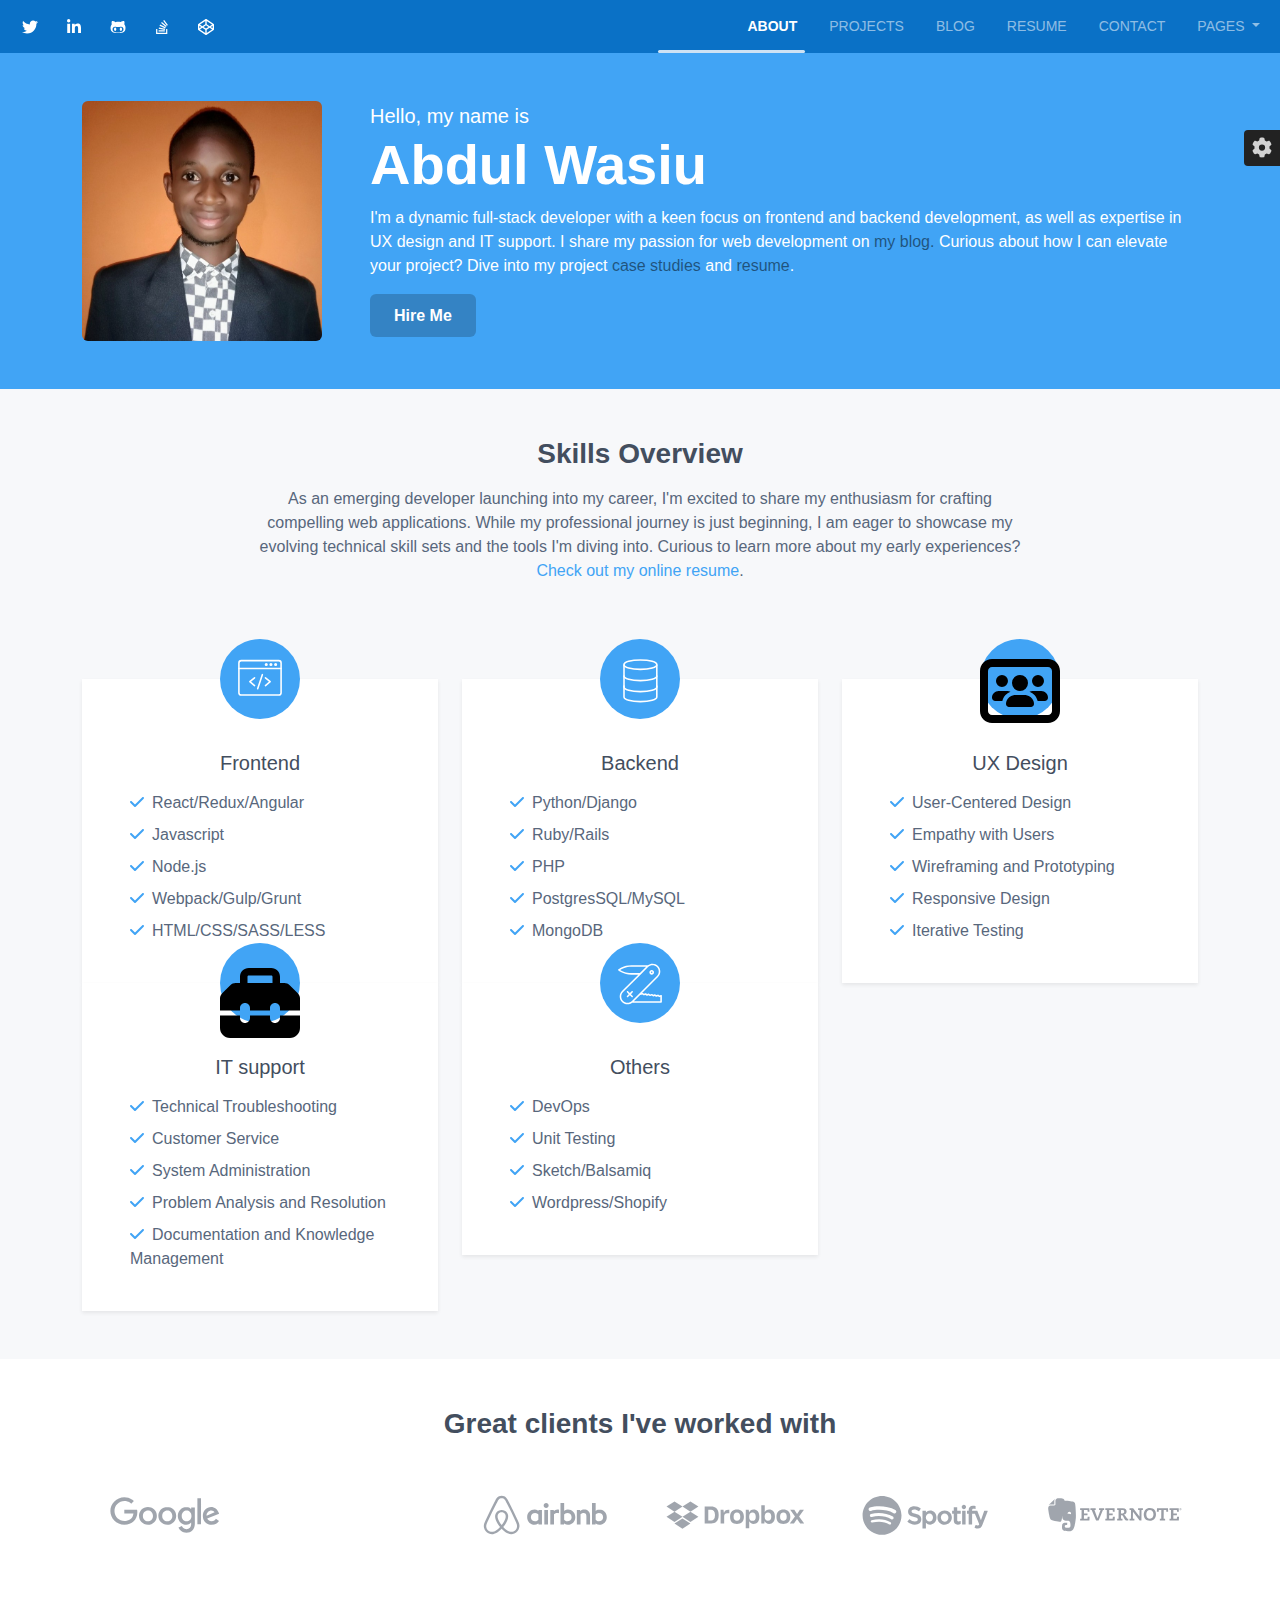
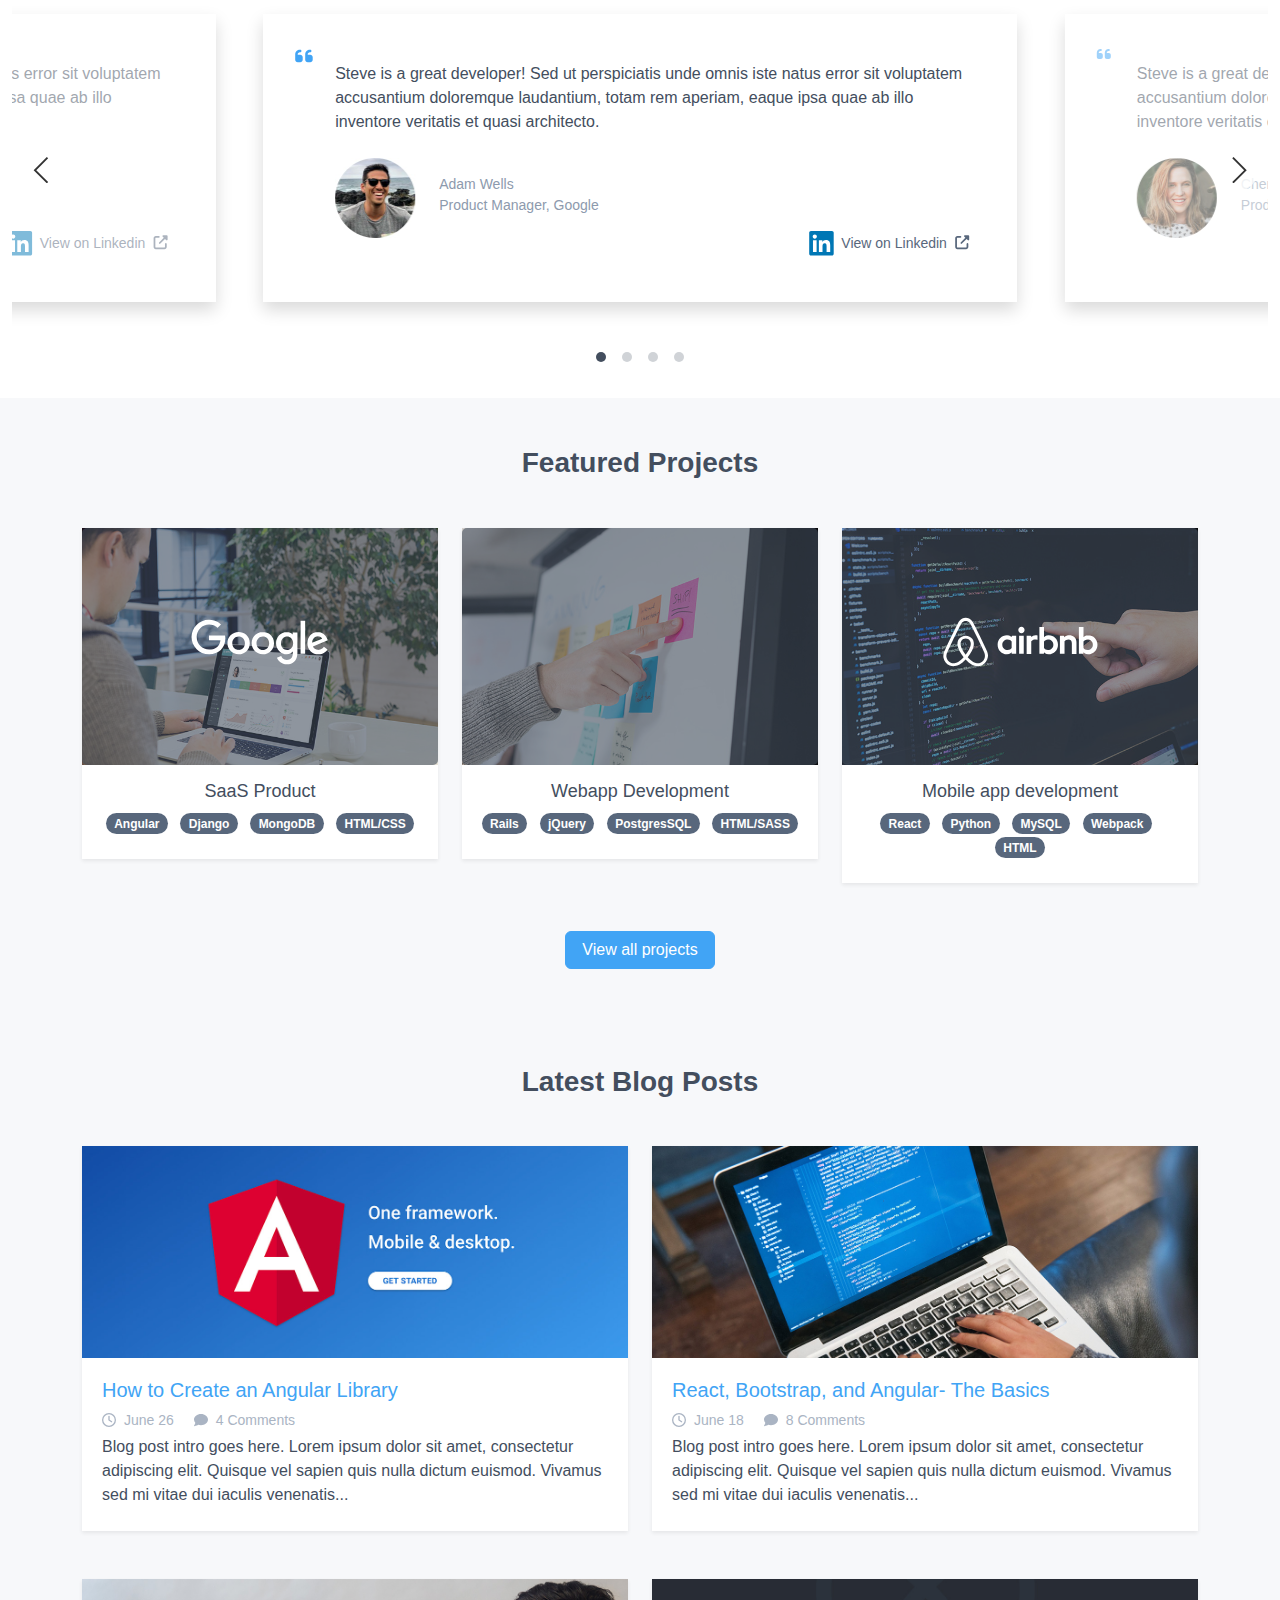
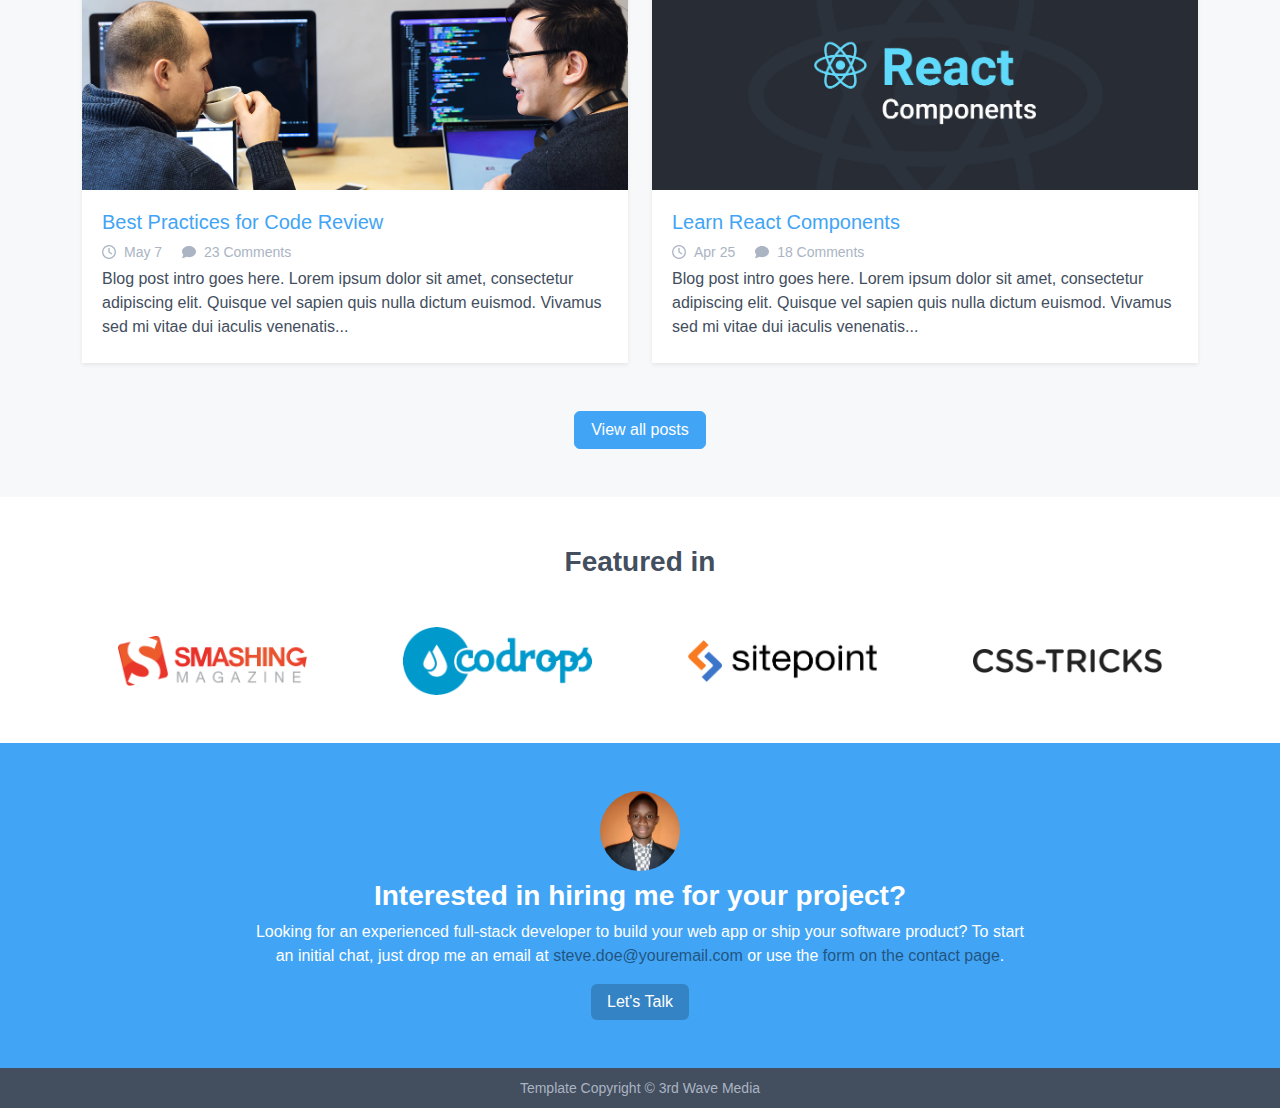
==== commit 0eceeb94: "Merge branch 'main' of https://github.com/abdulwasiu6609/portfolio" ====
--- a/index.html
+++ b/index.html
@@ -569,7 +569,7 @@
     </footer>
     
     
-    <!-- *****CONFIGURE STYLE (REMOVE ON YOUR PRODUCTION SITE)******   
+    <!-- *****CONFIGURE STYLE (REMOVE ON YOUR PRODUCTION SITE)****** -->  
     <div id="config-panel" class="config-panel config-panel-hide d-none d-lg-block">
         <div class="panel-inner">
             <a id="config-trigger" class="config-trigger text-center" href="#"><i class="fas fa-cog mx-auto" data-fa-transform="down-6" ></i></a>
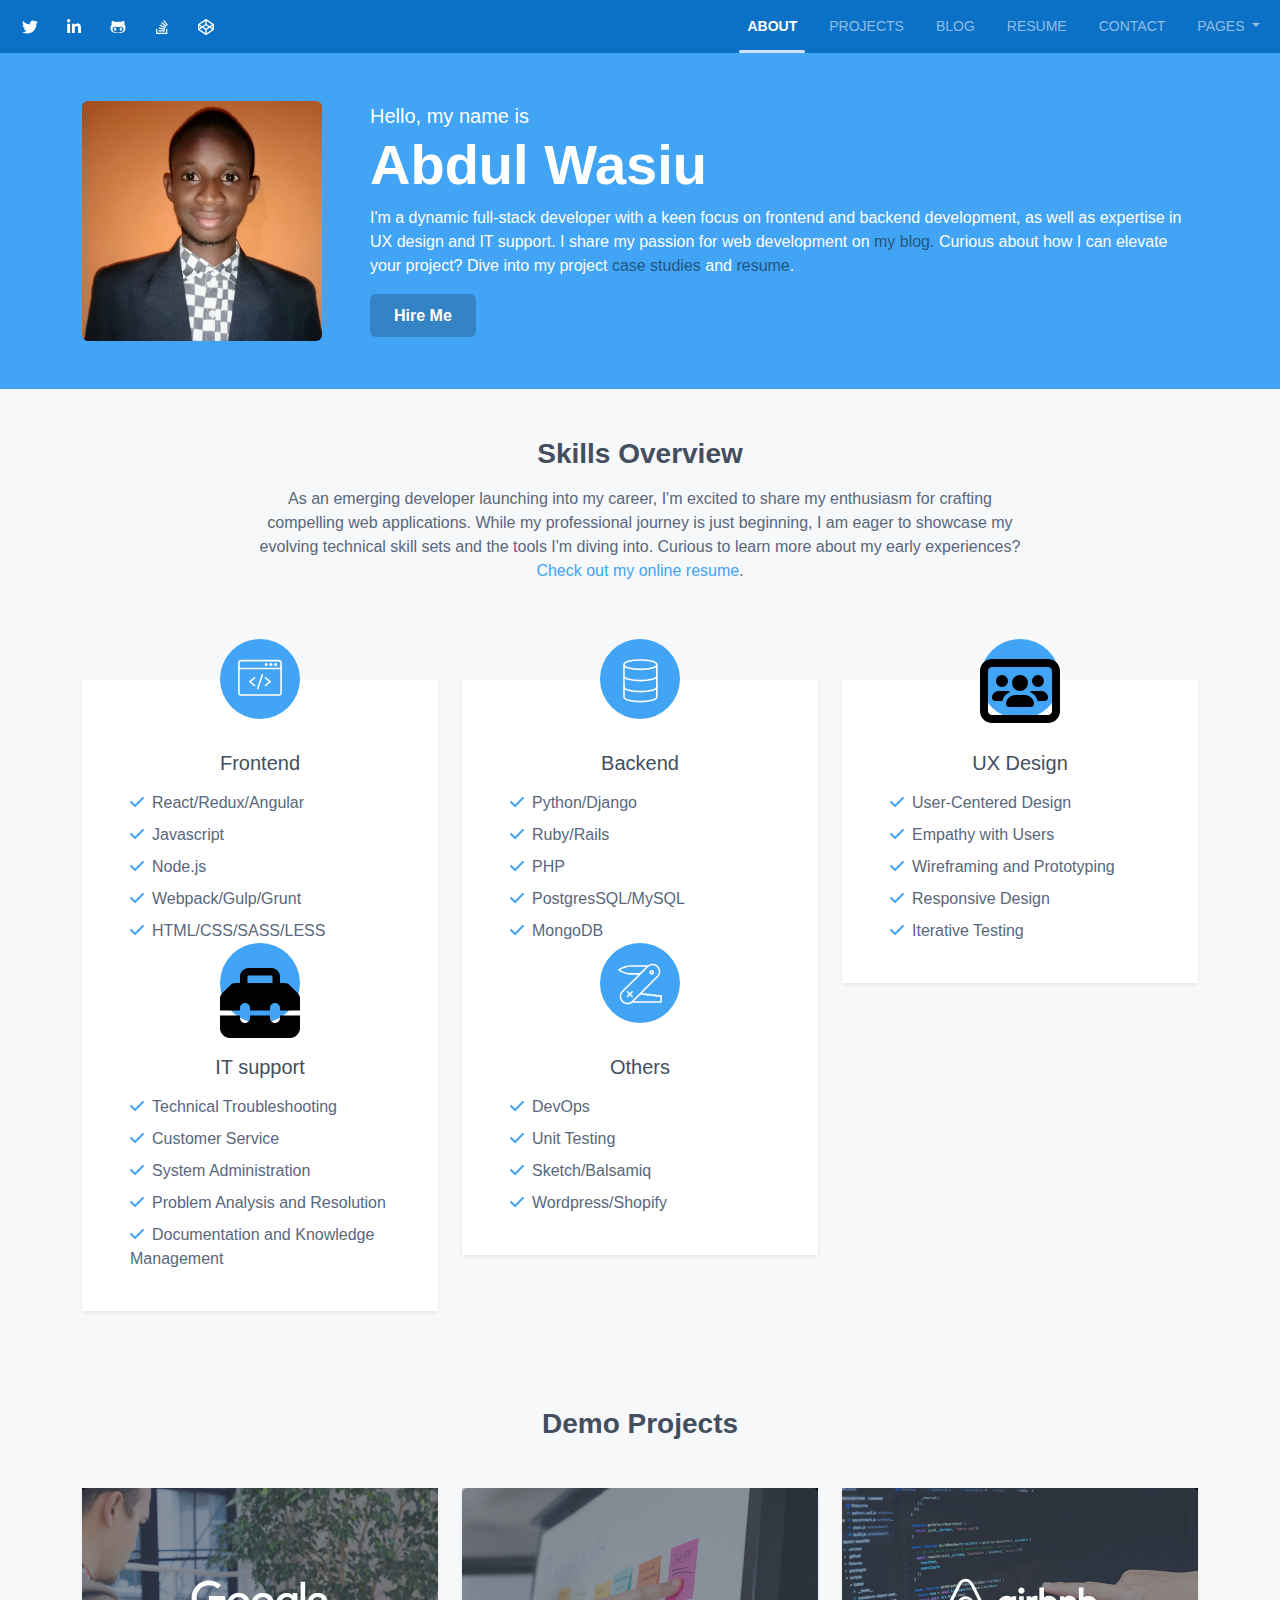
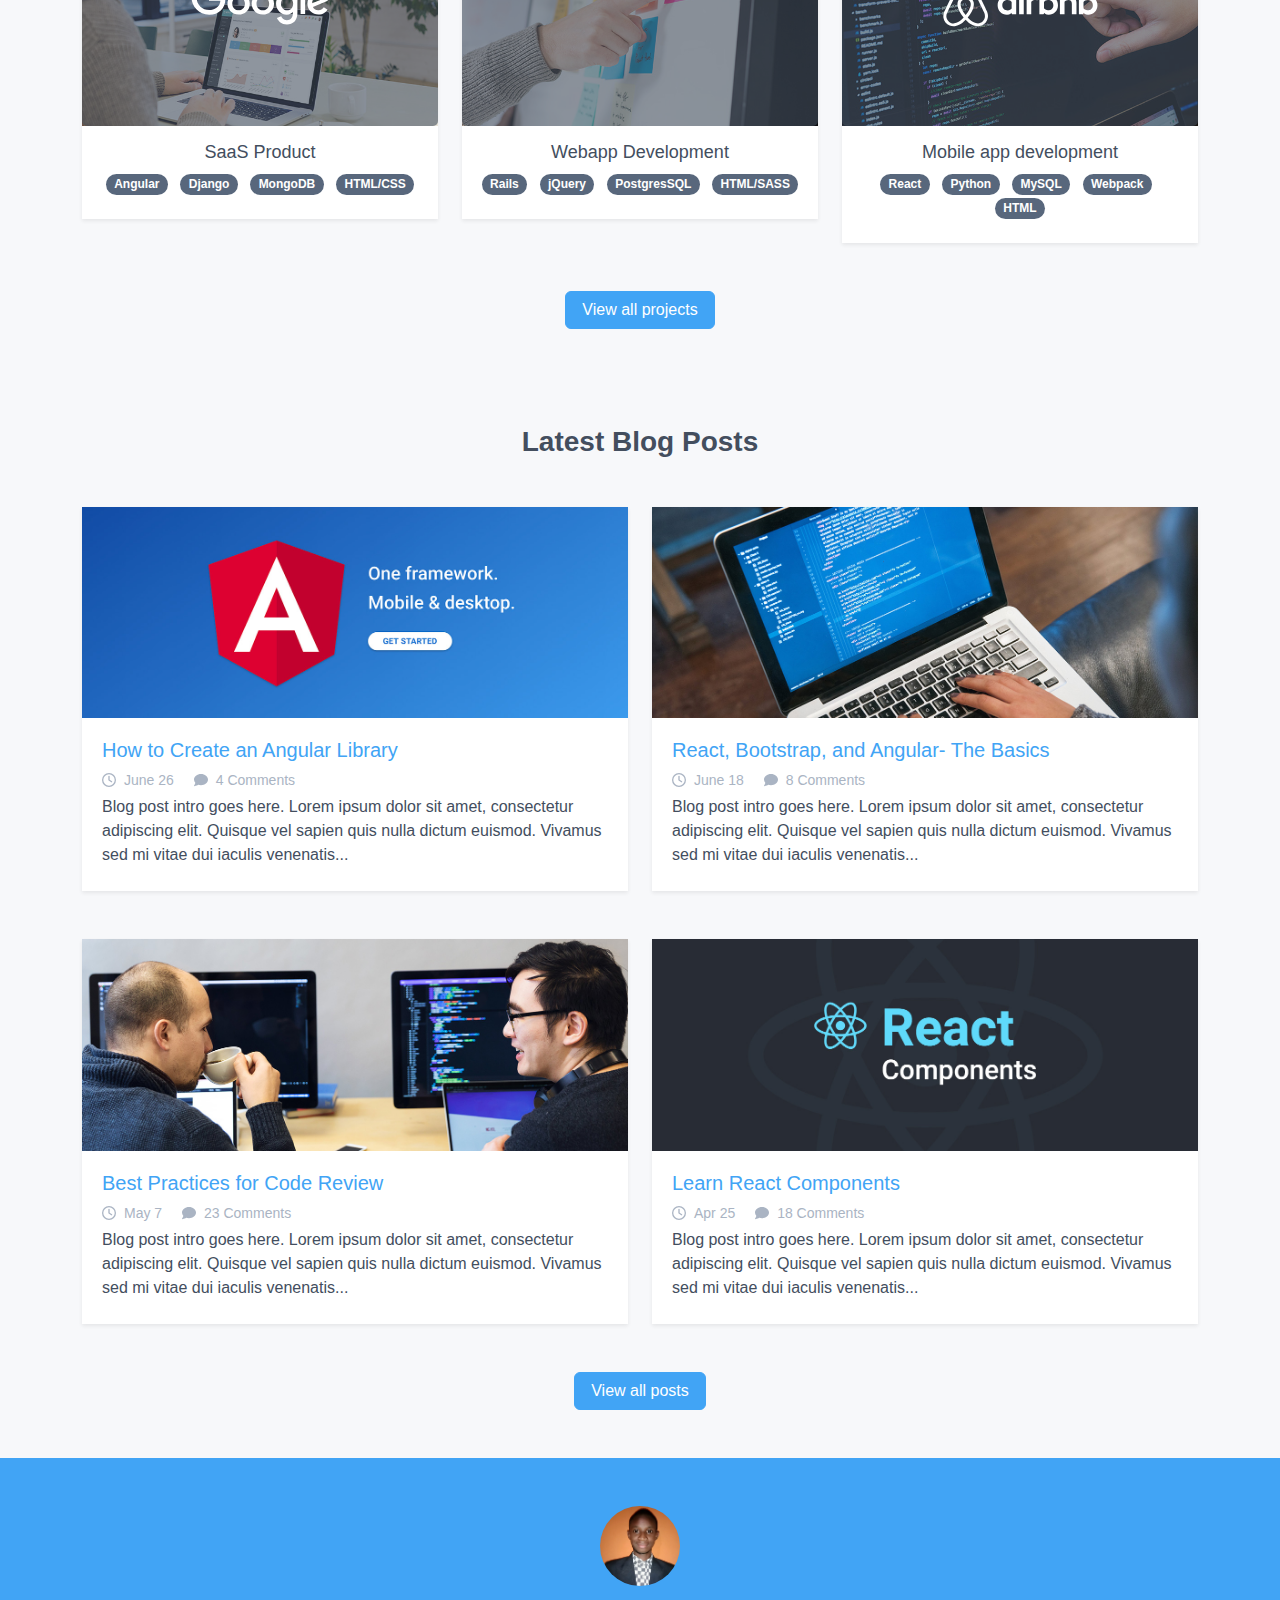
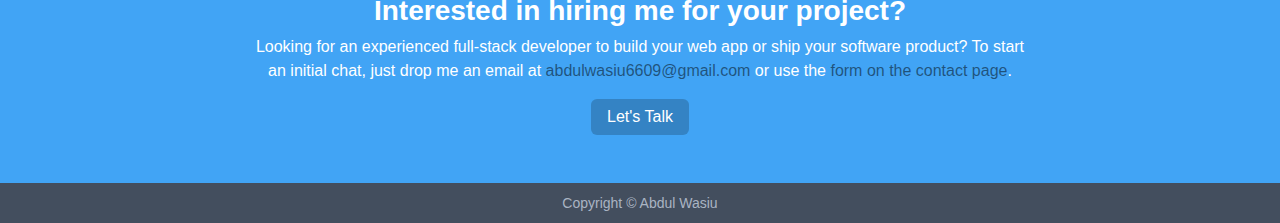
==== commit b16cf9e4: "today" ====
--- a/index.html
+++ b/index.html
@@ -204,7 +204,9 @@
         </div><!--//container-->
     </section><!--//skills-section-->
     
-    <section class="section-proof section bg-white py-5">
+    
+		<!--
+			<section class="section-proof section bg-white py-5">
         <div class="container">
 	        <h3 class="section-title font-weight-bold text-center mb-5">Great clients I've worked with</h3>
 	        <div class="logos row mb-5">
@@ -240,11 +242,11 @@
 								           <span class="d-block position-absolute source-link"><i class="fab fa-linkedin fa-2x me-1" data-fa-transform="down-3"></i> <a class="text-secondary text-link" href="#" target="_blank">View on Linkedin <i class="fas fa-external-link-alt ms-1" data-fa-transform="up-1"></i></a></span>
 								       </cite>
 								   </div>
-							   </div><!--//row-->
-						  </footer>
+							   </div><!--//row
+							</footer>
 						</blockquote>
 			        </div>
-		        </div><!--//testimonial-item-->
+		        </div><!--//testimonial-item
 		        
 		        <div class="testimonial-item">				        
 			        <div class="position-relative p-5 shadow">
@@ -263,12 +265,12 @@
 								           <span class="d-block position-absolute source-link"><i class="fab fa-linkedin fa-2x me-1" data-fa-transform="down-3"></i> <a class="text-secondary text-link" href="#" target="_blank">View on Linkedin <i class="fas fa-external-link-alt ms-1" data-fa-transform="up-1"></i></a></span>
 								       </cite>
 								   </div>
-							   </div><!--//row-->
+							   </div><!--//row--
 						  </footer>
 						  
 						</blockquote>
 			        </div>
-		        </div><!--//testimonial-item-->
+		        </div><!--//testimonial-item--
 		        
 		        <div class="testimonial-item">				        
 			        <div class="position-relative p-5 shadow">
@@ -287,11 +289,11 @@
 								           <span class="d-block position-absolute source-link"><i class="fab fa-linkedin fa-2x me-1" data-fa-transform="down-3"></i> <a class="text-secondary text-link" href="#" target="_blank">View on Linkedin <i class="fas fa-external-link-alt ms-1" data-fa-transform="up-1"></i></a></span>
 								       </cite>
 								   </div>
-							   </div><!--//row-->
+							   </div><!--//row--
 						  </footer>
 						</blockquote>
 			        </div>
-		        </div><!--//testimonial-item-->
+		        </div><!--//testimonial-item--
 		        
 		        <div class="testimonial-item">				        
 			        <div class="position-relative p-5 shadow">
@@ -310,24 +312,26 @@
 								           <span class="d-block position-absolute source-link"><i class="fab fa-linkedin fa-2x me-1" data-fa-transform="down-3"></i> <a class="text-secondary text-link" href="#" target="_blank">View on Linkedin <i class="fas fa-external-link-alt ms-1" data-fa-transform="up-1"></i></a></span>
 								       </cite>
 								   </div>
-							   </div><!--//row-->
+							   </div><!--//row--
 						  </footer>
 						</blockquote>
 			        </div>
-		        </div><!--//testimonial-item-->
-
-		        
-	        </div><!--//container-fluid-->
+		        </div><!--//testimonial-item--
+
+		        
+	        </div><!--//container-fluid--
 	        
 	        
-        </div><!--//testimonials-->
+        </div><!--//testimonials--
         
         
     </section>
+
+		-->
     
     <section class="section-featured-projects py-5">
         <div class="container">
-	        <h3 class="section-title font-weight-bold text-center mb-5">Featured Projects</h3>
+	        <h3 class="section-title font-weight-bold text-center mb-5">Demo Projects</h3>
         
 	        <div class="project-cards row mb-5">
 		        <div class="col-12 col-lg-4">
@@ -537,7 +541,7 @@
         
     </section>
     
-    <section class="section-press py-5 bg-white">
+	<!--<section class="section-press py-5 bg-white">
         <div class="container">
 	        <h3 class="section-title font-weight-bold text-center mb-5">Featured in</h3>
 	        <div class="press-logos row">
@@ -546,8 +550,9 @@
 		        <div class="align-self-center press-logo px-4 px-lg-3  col-6 col-lg-3 me-0 px-md-5 px-lg-5 mb-3 mb-lg-0"><a class="logo-link" href="#" target="_blank"><img class="img-fluid svg-ie-fix" src="assets/images/logos/press-logo-3.png"></a></div>
 		        <div class="align-self-center press-logo px-4 px-lg-3 col-6 col-lg-3 me-0 px-md-5 px-lg-5 mb-3 mb-lg-0"><a class="logo-link" href="#" target="_blank"><img class="img-fluid svg-ie-fix" src="assets/images/logos/press-logo-4.png"></a></div>
 	        </div>
-        </div><!--//container-->
-    </section>
+        </div><!--//container--
+    </section>-->
+    
     
 	<section class="section-cta py-5 bg-primary text-white">
 		<div class="container">
@@ -556,7 +561,7 @@
 		    </div>
 		    <h3 class="section-title font-weight-bold text-center mb-2">Interested in hiring me for your project?</h3>
 		    <div class="section-intro mx-auto text-center mb-3">
-			    Looking for an experienced full-stack developer to build your web app or ship your software product? To start an initial chat, just drop me an email at <a class="link-on-bg text-link" href="#">steve.doe@youremail.com</a> or use the <a class="link-on-bg text-link" href="contact.html">form on the contact page</a>.
+			    Looking for an experienced full-stack developer to build your web app or ship your software product? To start an initial chat, just drop me an email at <a class="link-on-bg text-link" href="#">abdulwasiu6609@gmail.com</a> or use the <a class="link-on-bg text-link" href="contact.html">form on the contact page</a>.
 		    </div>
 		    <div class="text-center">
 		        <a class="theme-btn-on-bg btn" href="contact.html">Let's Talk</a>
@@ -565,11 +570,11 @@
 	</section>
     
     <footer class="footer text-light text-center py-2">
-	    <small class="copyright">Template Copyright &copy; <a class="text-light text-link" href="../../../../external.html?link=https://themes.3rdwavemedia.com/" target="_blank">3rd Wave Media</a></small>
+	    <small class="copyright">Copyright &copy; <a class="text-light text-link" href="" target="_blank">Abdul Wasiu</a></small>
     </footer>
     
     
-    <!-- *****CONFIGURE STYLE (REMOVE ON YOUR PRODUCTION SITE)****** -->  
+    <!-- *****CONFIGURE STYLE (REMOVE ON YOUR PRODUCTION SITE)****** --  
     <div id="config-panel" class="config-panel config-panel-hide d-none d-lg-block">
         <div class="panel-inner">
             <a id="config-trigger" class="config-trigger text-center" href="#"><i class="fas fa-cog mx-auto" data-fa-transform="down-6" ></i></a>
@@ -589,7 +594,7 @@
                 <li class="theme-12  list-inline-item"><a data-style="assets/css/theme-12.css" href="#"></a></li>
             </ul>
             <a id="config-close" class="close" href="#"><i class="fa fa-times-circle"></i></a>
-        </div><!--//panel-inner-->
+        </div><!--//panel-inner--
     </div><!--//configure-panel-->
 
 
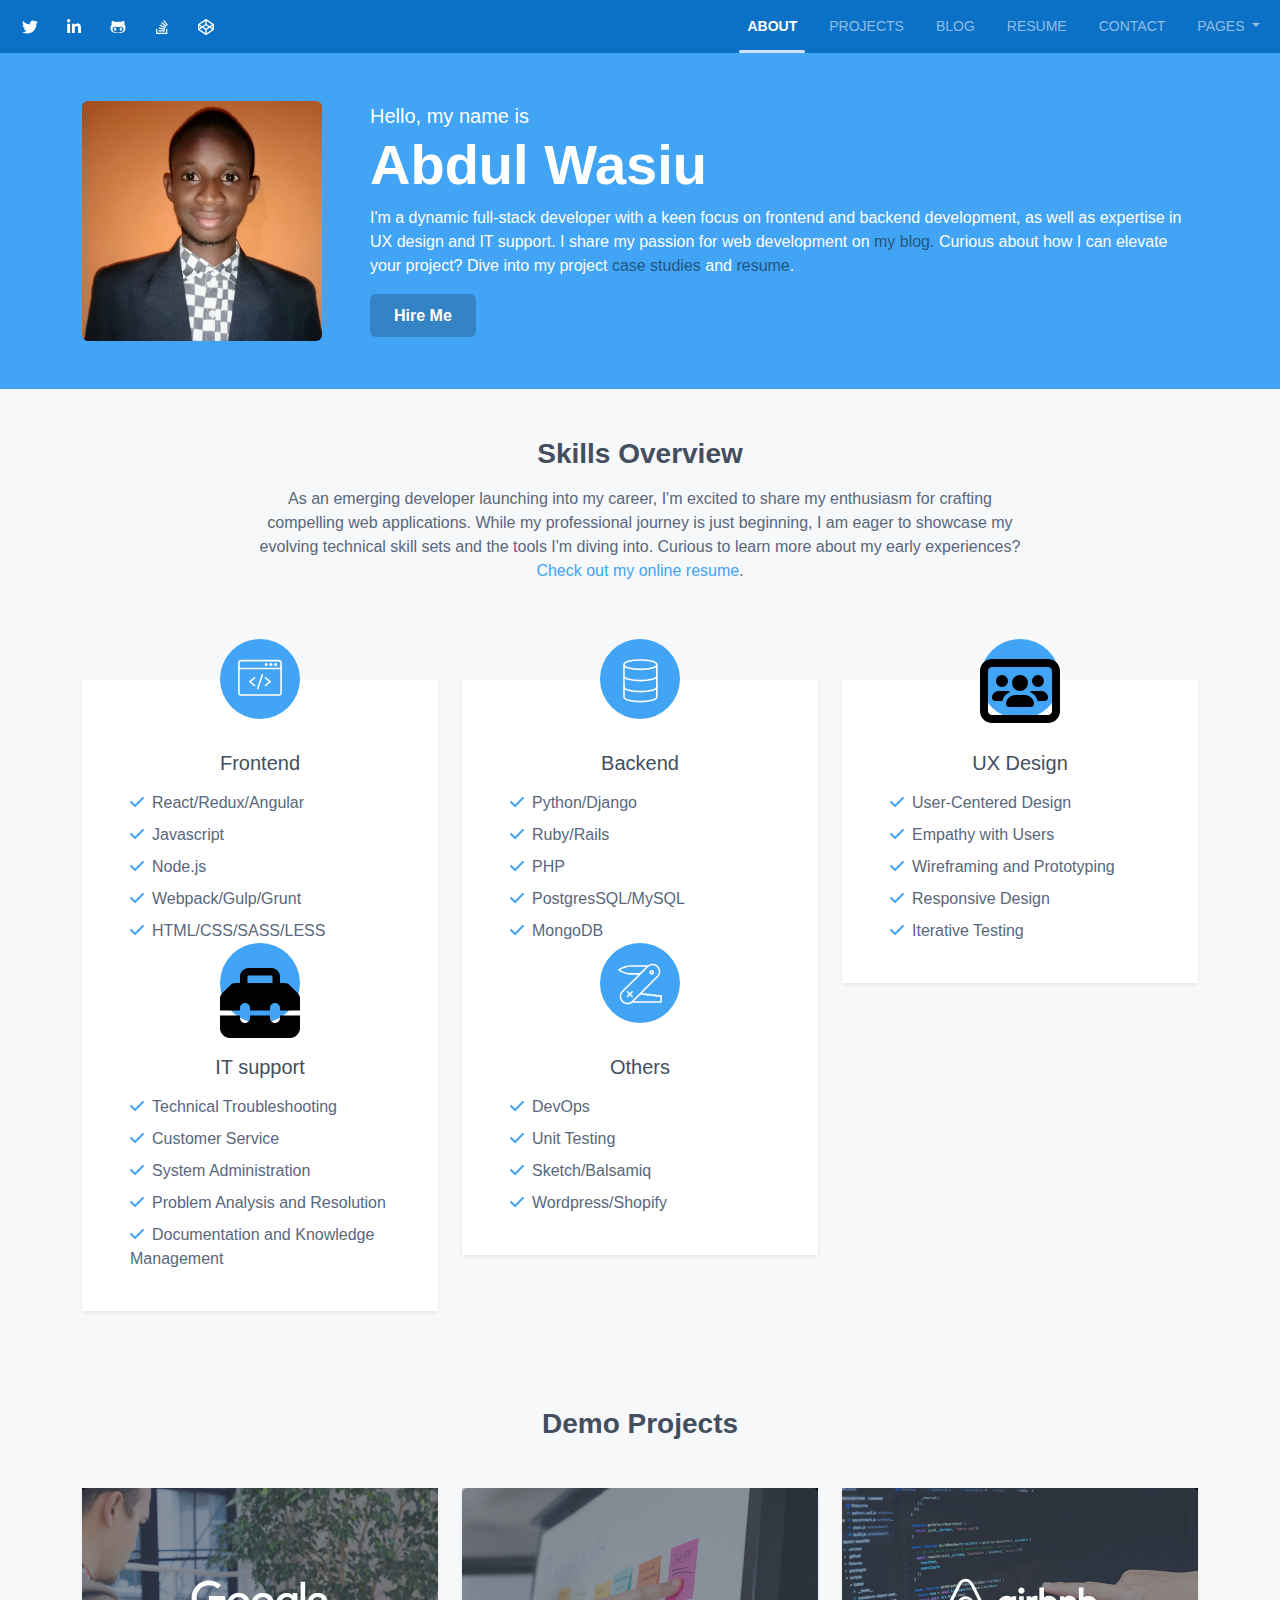
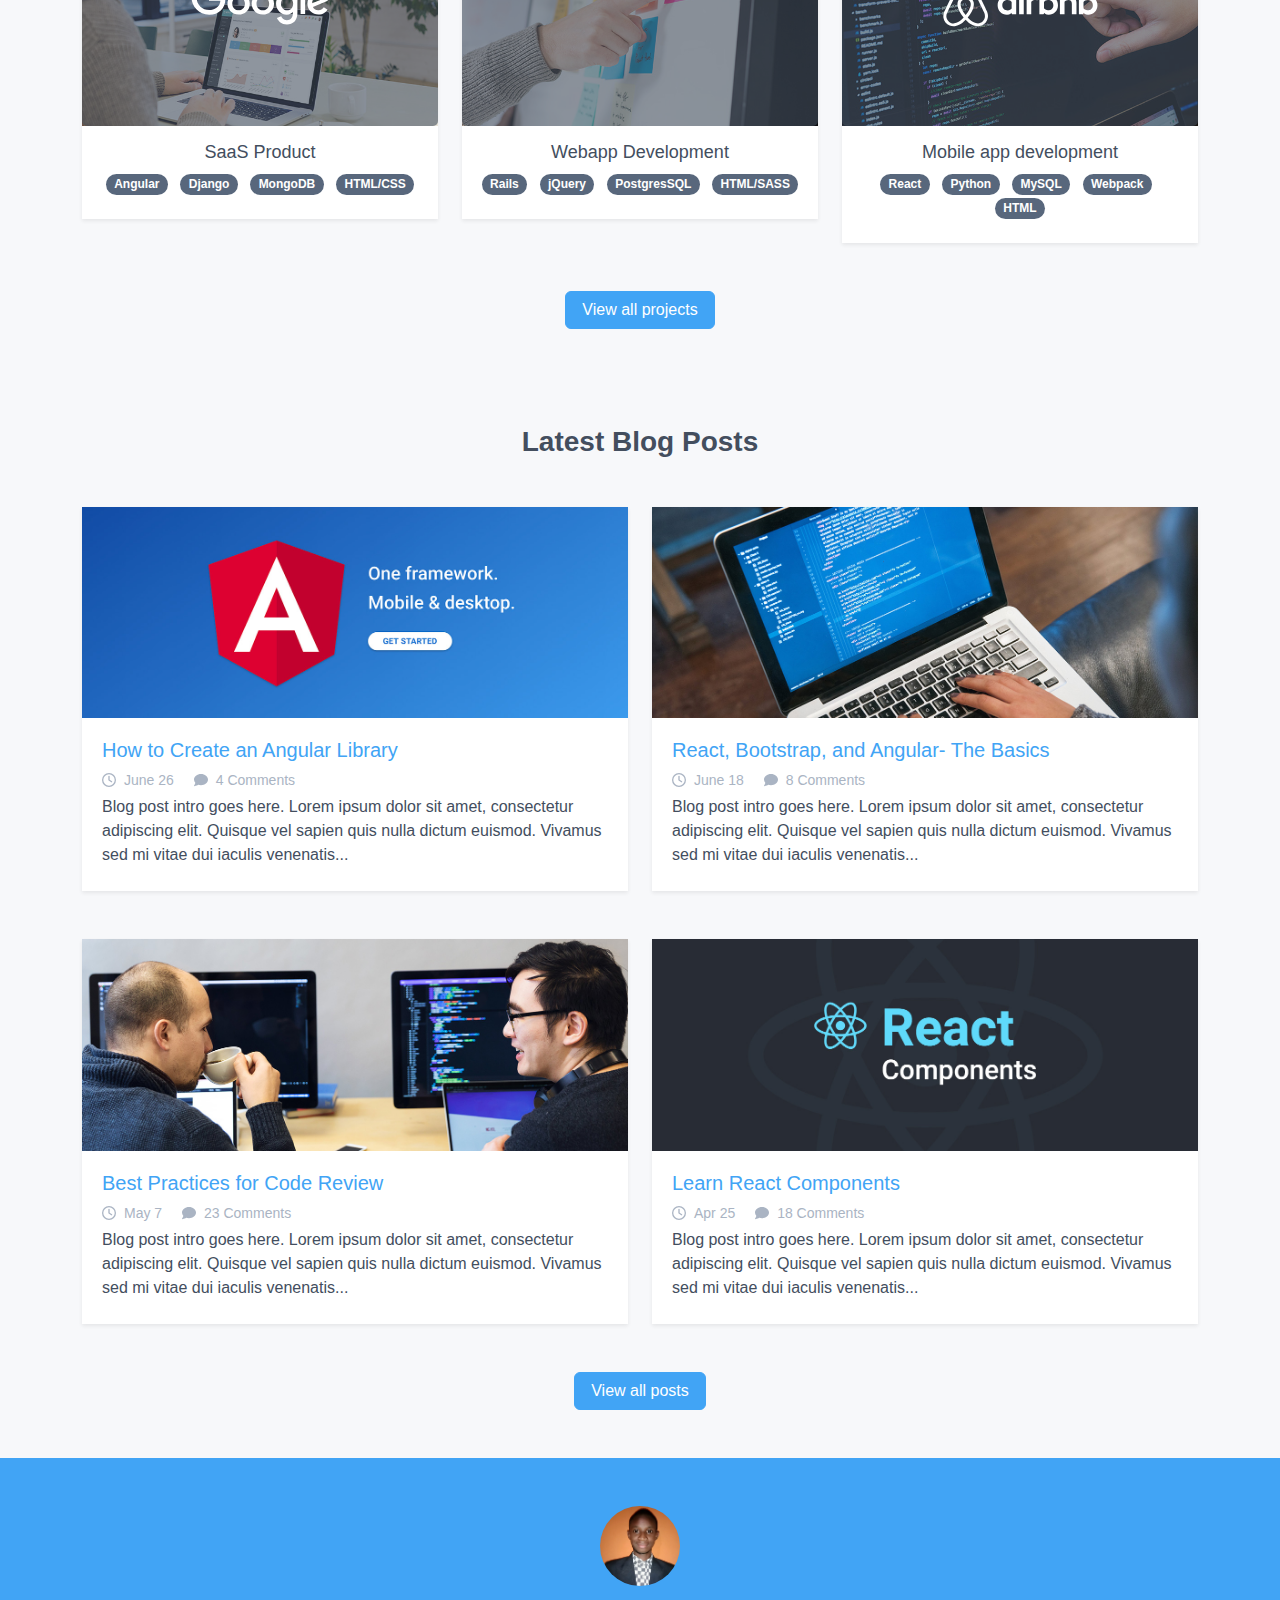
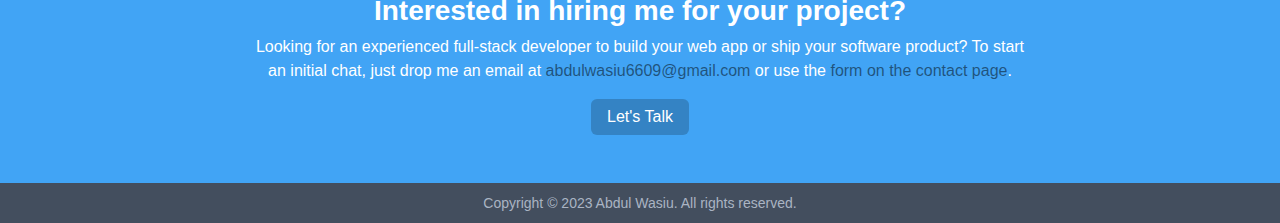
==== commit 803c4dd2: "lastest" ====
--- a/index.html
+++ b/index.html
@@ -570,7 +570,7 @@
 	</section>
     
     <footer class="footer text-light text-center py-2">
-	    <small class="copyright">Copyright &copy; <a class="text-light text-link" href="" target="_blank">Abdul Wasiu</a></small>
+	    <small class="copyright">Copyright &copy; <a class="text-light text-link" href="" target="_blank"> 2023 Abdul Wasiu. All rights reserved.</a></small>
     </footer>
     
     
